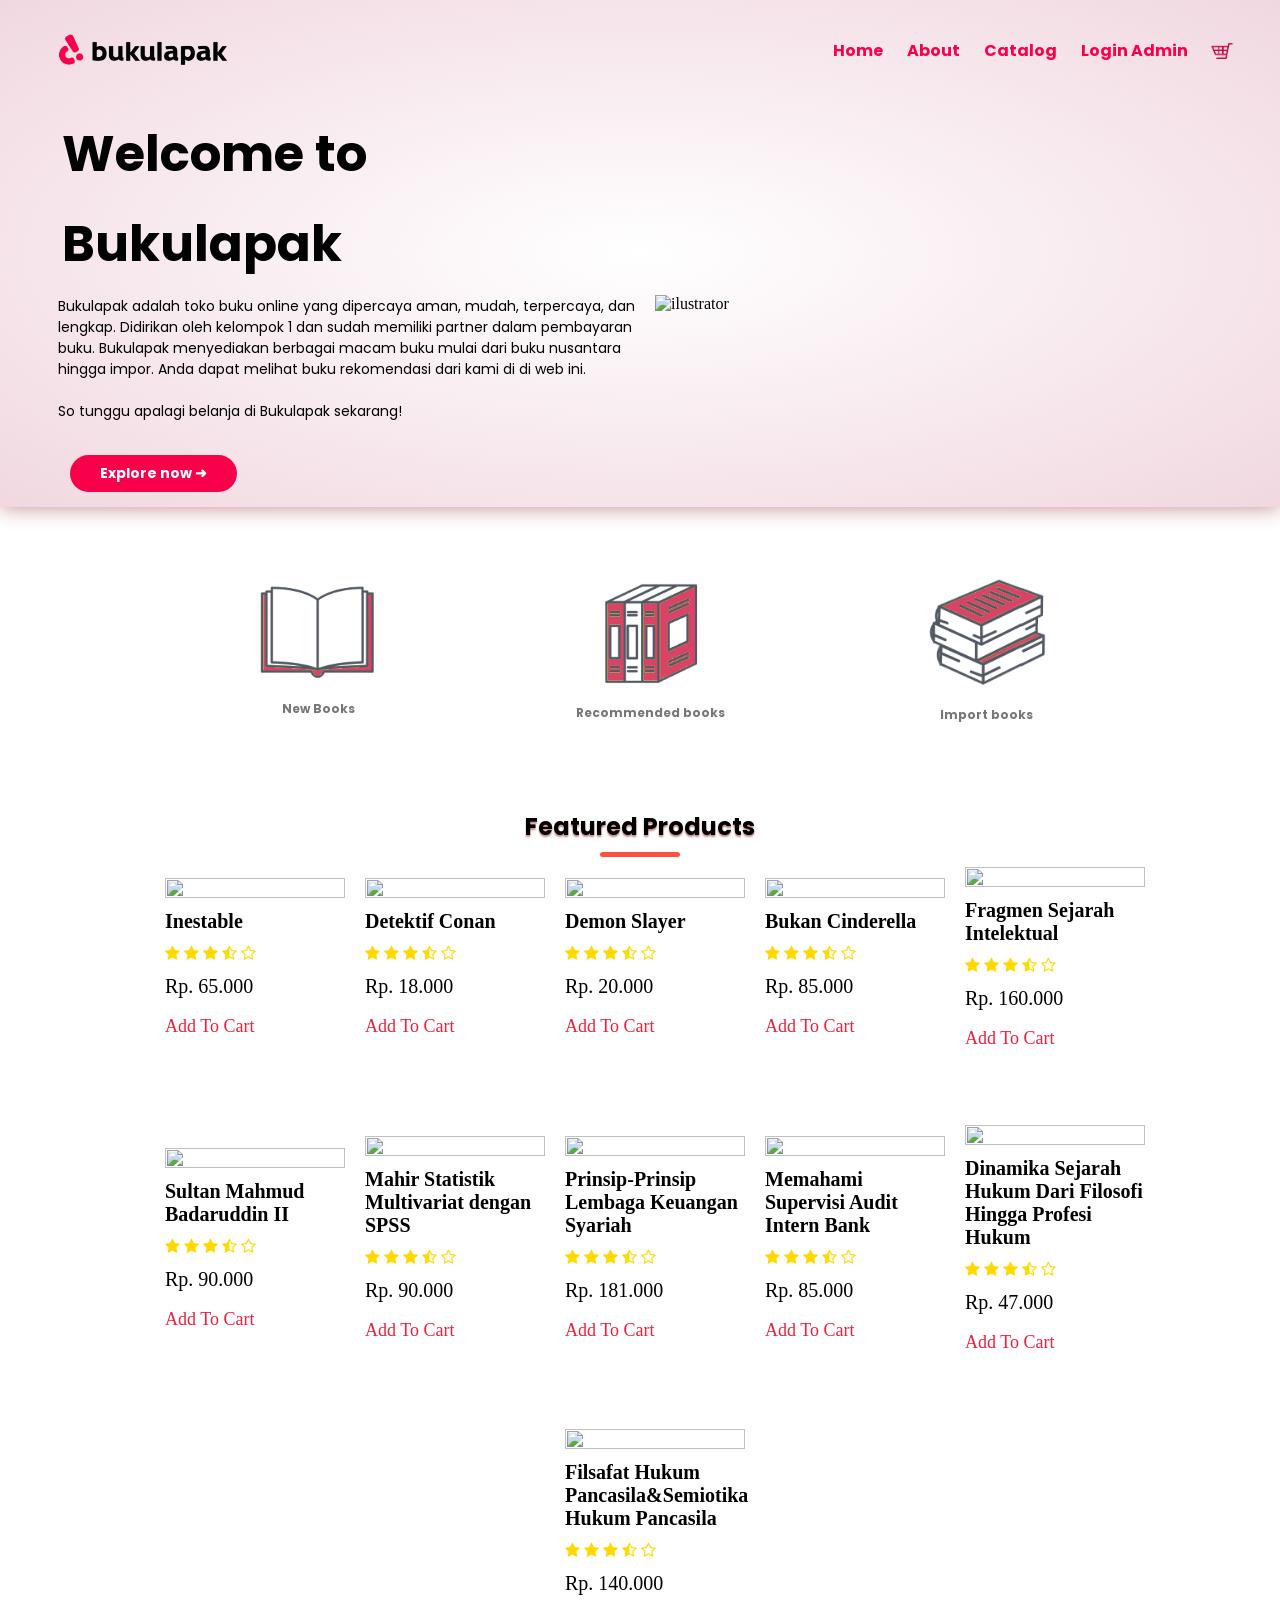
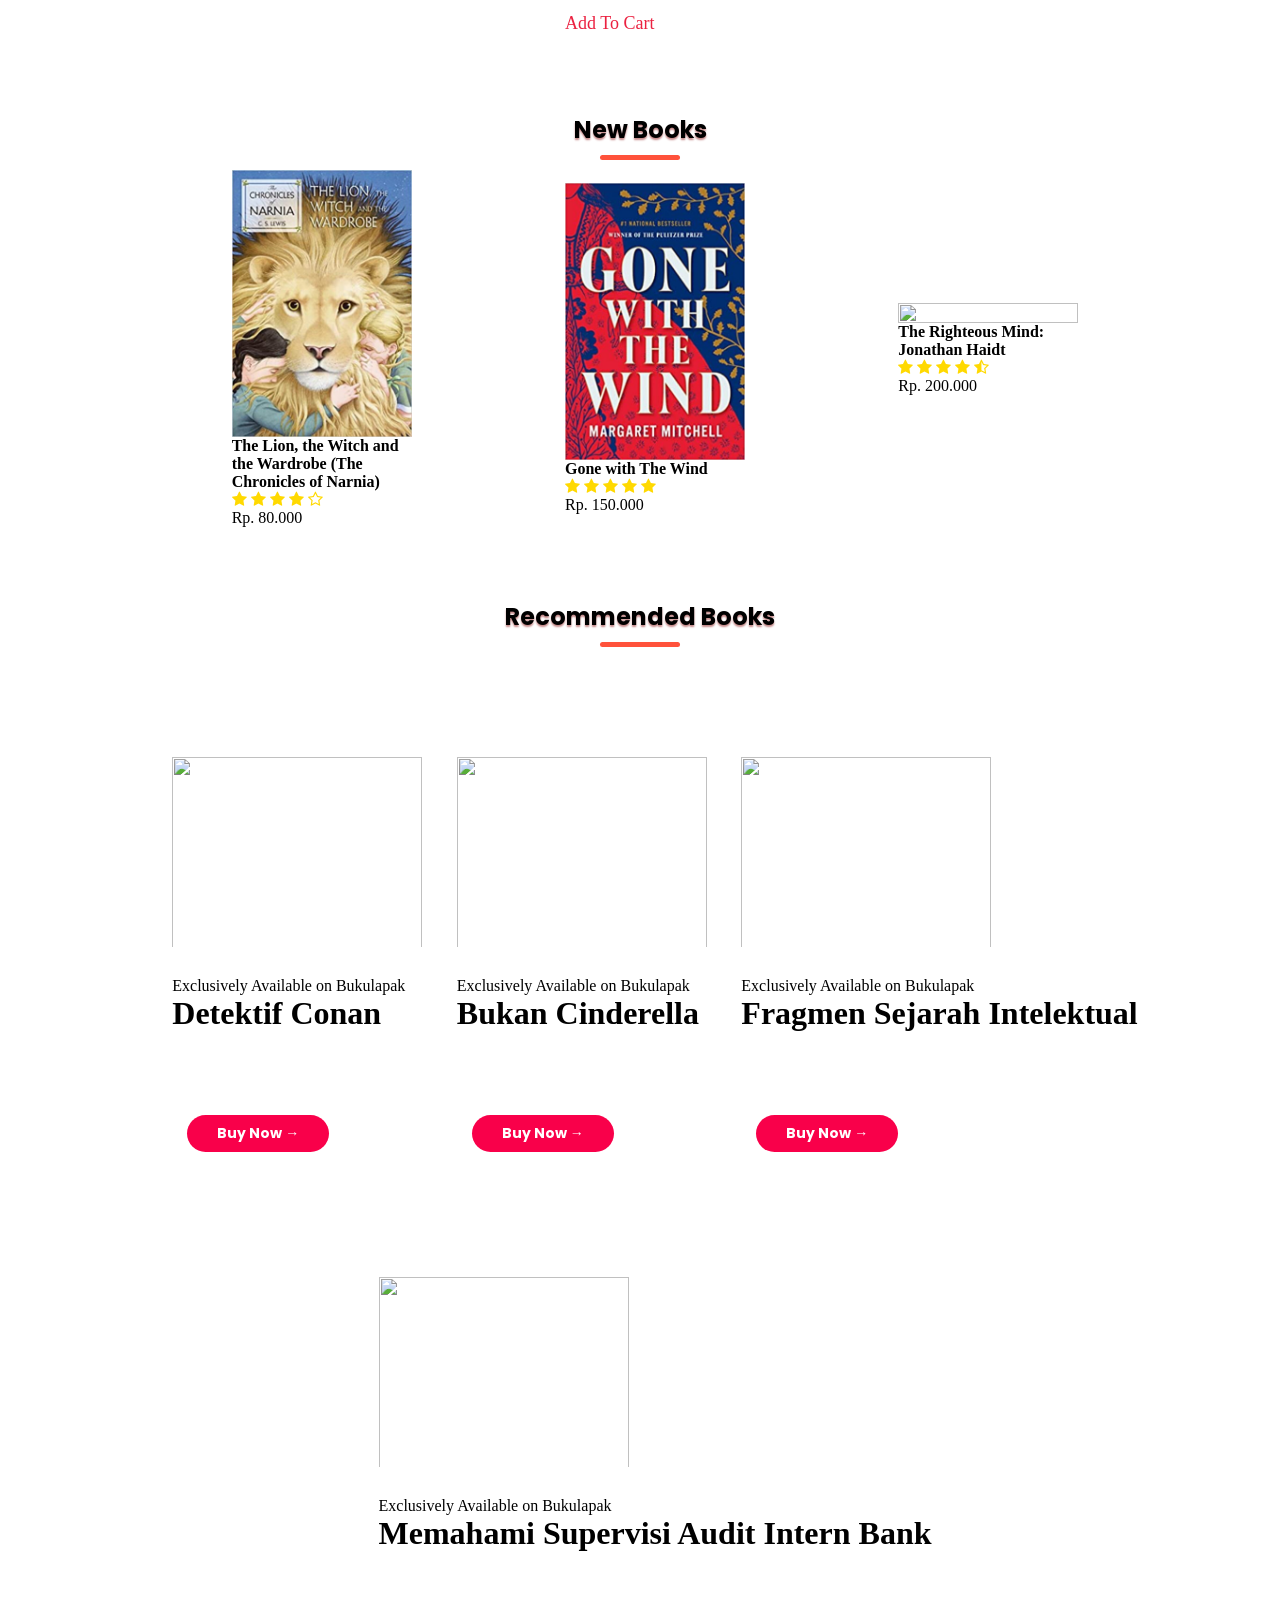
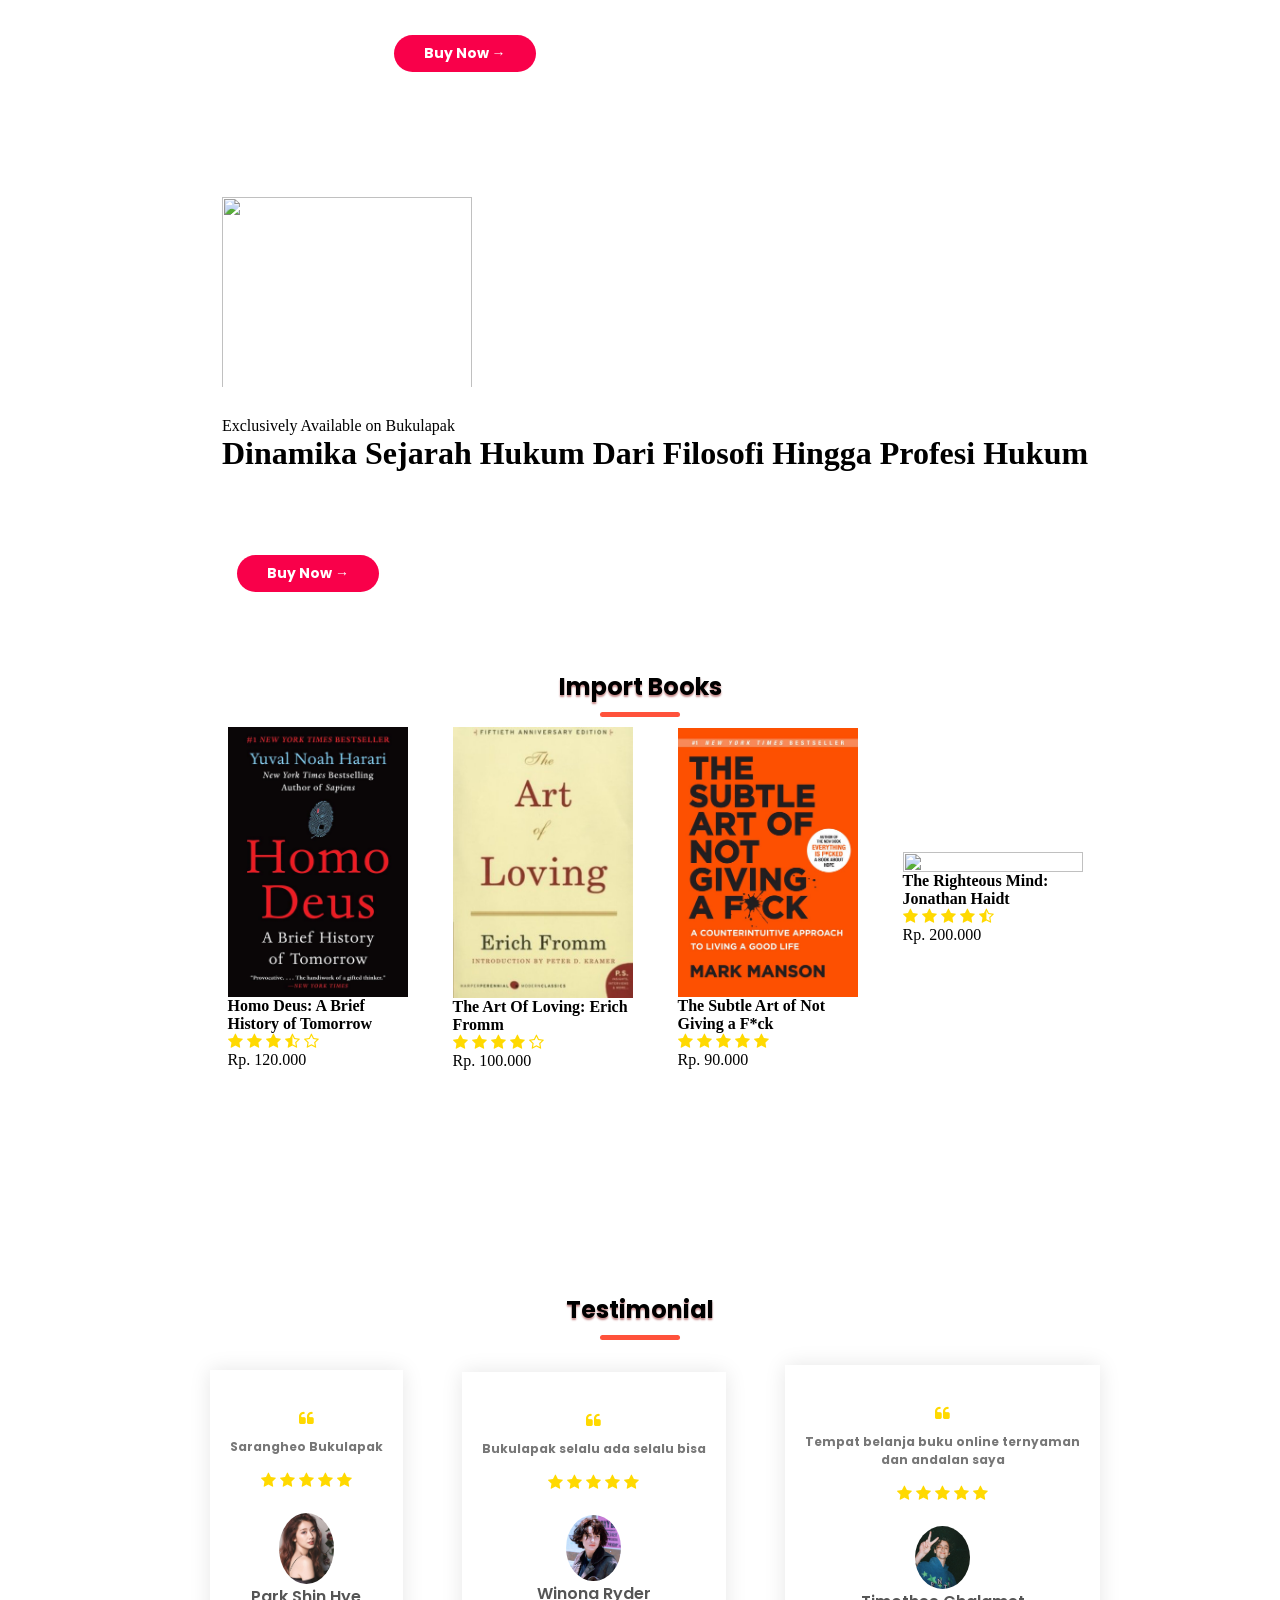
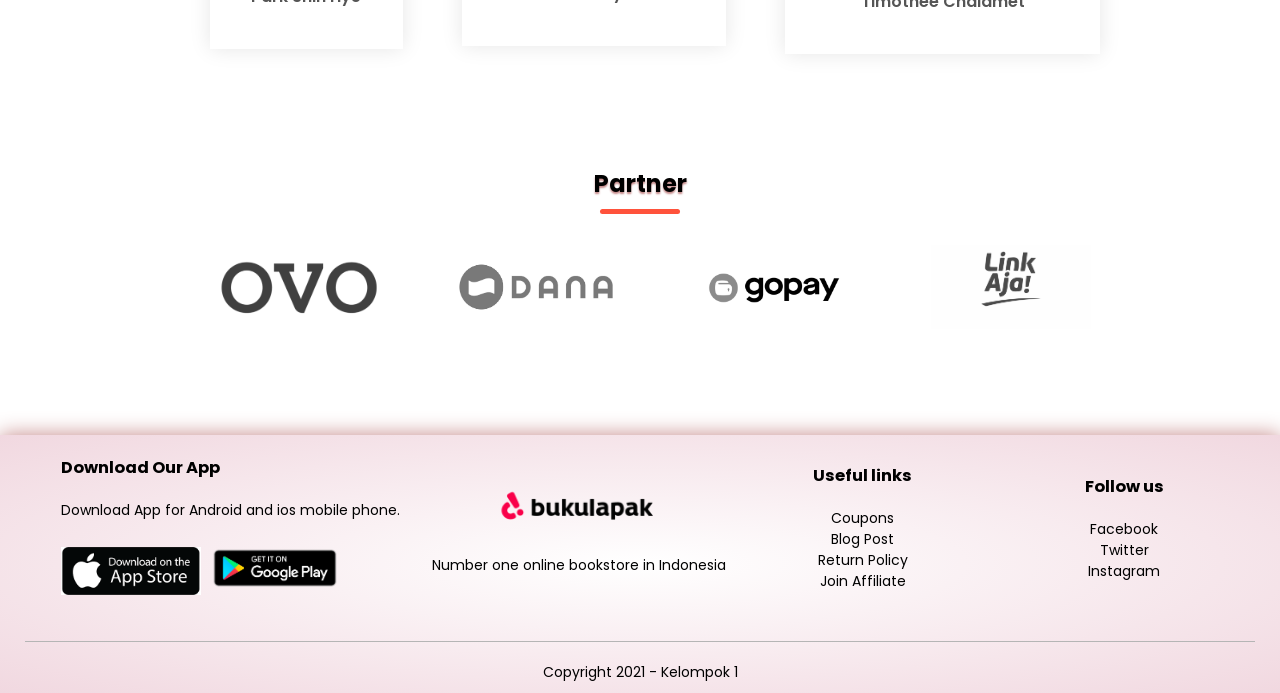
==== index.html @ d0297c8a "push" ====
<html lang="en">

<head>
    <meta charset="UTF-8">
    <meta http-equiv="X-UA-Compatible" content="IE=edge">
    <meta name="viewport" content="width=device-width, initial-scale=1.0">
    <title>Bukulapak</title>
    <link rel="stylesheet" href="style.css">
    <link rel="preconnect" href="https://fonts.gstatic.com">
    <link href="https://fonts.googleapis.com/css2?family=Poppins&display=swap" rel="stylesheet">
    <link rel="stylesheet" href="https://stackpath.bootstrapcdn.com/font-awesome/4.7.0/css/font-awesome.min.css">
</head>

<body>
    <div class="header">
        <div class="container">
            <div class="navbar">
                <div class="logo">
                    <img src="Bukulapak2.png" alt="Logo bukulapak" width="200px">
                </div>
                <nav>
                    <ul>
                        <li><a href="./home">Home</a></li>
                        <li><a href="#about">About</a></li>
                        <li><a href="./catalog.html">Catalog</a></li>
                        <li onclick="showFormLogin()" id="login-admin" style="display:none;"><a href="#loginadmin">Login Admin</a></li>
                        <li id="add-catalog" style="display:none;" onclick="openForm()"><a href="#catalog">Add Catalog</a></li>
                    </ul>
                </nav>
                <a href="./cart.html">
                <img src="cart.png" alt="cart" width="27px">

                </a>
            </div>
            <!-- start :tambahan coding untuk add catalog -->
            <div class="form-popup" id="myForm">
                <div class="form-container">
                    <h3>Tambah Katalog</h3>
            
                    <label><b>Judul</b></label>
                    <input type="text" placeholder="Input Judul" name="judul" id="judul" required>
                    <label><b>Deskripsi</b></label>
                    <input type="text" placeholder="Input Deskripsi" name="deskripsi" id="deskripsi" required>
                    <label><b>Cover</b></label>
                    <input type="text" placeholder="Input URL Cover" name="cover" id="cover" required>
                    <label><b>Harga</b></label>
                    <input type="text" placeholder="Input Harga" name="harga" id="harga" required>
                    <label><b>Stok</b></label>
                    <input type="text" placeholder="Input Stok" name="stok" id="stok" required>
                    <label><b>Rating</b></label>
                    <input type="text" placeholder="Input Rating" name="rating" id="rating" required>
            
                    <button class="btn" onclick="addCatalog()">Submit</button>
                    <button type="button" class="btn cancel" onclick="closeForm()">Close</button>
                </div>
            </div>
            <!-- end :tambahan coding untuk add catalog -->
            <div class="row">
                <div class="col-2">
                    <h1>Welcome to Bukulapak</h1>
                    <p> Bukulapak adalah toko buku online yang dipercaya aman, mudah, terpercaya, dan lengkap. Didirikan
                        oleh kelompok 1 dan sudah memiliki partner dalam pembayaran buku. Bukulapak menyediakan berbagai
                        macam buku mulai dari buku nusantara hingga impor. Anda dapat melihat buku rekomendasi dari kami
                        di di web ini. <br><br>
                        So tunggu apalagi belanja di Bukulapak sekarang!
                    </p>
                    <br>
                    <a href="" class="btn">Explore now <span>&#10140;</span></a>
                </div>
                <div class="col-2">
                    <img src="ilustrator2.png" alt="ilustrator">
                </div>
            </div>
        </div>
    </div>

    <!-- FEATURED CATEGORY -->
    <br><br>
    <div class="categories">
        <div class="small-container">
            <div class="row">
                <div class="col-3">
                    <img src="Book1.png" alt="Book1" width="140px">
                    <br>
                    <p>New Books</p>
                </div>

                <div class="col-3">
                    <img id="buku2" src="Book2.png" alt="Book1" width="120px" margin-left="10px">
                    <br>
                    <p>Recommended books</p>
                </div>

                <div class="col-3">
                    <img src="Book3.png" alt="Book1" width="150px">
                    <br>
                    <p>Import books</p>
                </div>
            </div>
        </div>

    </div>

    <!-- FEATURED PRODUCT -->
    <br><br>
    <div class="small-container">
        <h2 class="title">Featured Products</h2>
        <div class="row" id="boxBuku">
            
        </div>
        <h2 class="title">New Books</h2>
        <div class="row">
            <div class="col-4">
                <img src="Narnia.jpg">
                <h4>The Lion, the Witch and the Wardrobe (The Chronicles of Narnia)</h4>
                <div class="rating">
                    <i class="fa fa-star aria-hidden=" true""></i>
                    <i class="fa fa-star aria-hidden=" true""></i>
                    <i class="fa fa-star aria-hidden=" true""></i>
                    <i class="fa fa-star aria-hidden=" true""></i>
                    <i class="fa fa-star-o aria-hidden=" true""></i>
                </div>
                <p>Rp. 80.000</p>
            </div>
            <div class="col-4">
                <img src="GonewithTheWind.jpg">
                <h4>Gone with The Wind</h4>
                <div class="rating">
                    <i class="fa fa-star aria-hidden=" true""></i>
                    <i class="fa fa-star aria-hidden=" true""></i>
                    <i class="fa fa-star aria-hidden=" true""></i>
                    <i class="fa fa-star aria-hidden=" true""></i>
                    <i class="fa fa-star aria-hidden=" true""></i>
                </div>
                <p>Rp. 150.000</p>
            </div>
            <div class="col-4">
                <img src="theRight.jpg">
                <h4>The Righteous Mind: Jonathan Haidt</h4>
                <div class="rating">
                    <i class="fa fa-star"></i>
                    <i class="fa fa-star" aria-hidden="true"></i>
                    <i class="fa fa-star" aria-hidden="true"></i>
                    <i class="fa fa-star" aria-hidden="true"></i>
                    <i class="fa fa-star-half-o" aria-hidden="true"></i>
                </div>
                <p>Rp. 200.000</p>
            </div>
        </div>
        <h2 class="title">Recommended Books</h2>
        <div class="row" id="recomended-book">

        </div>
        <div class="import">
            <h2 class="title">Import Books</h2>
            <div class="row">
                <div class="col-4">
                    <img src="HomoDeus.jpeg">
                    <h4>Homo Deus: A Brief History of Tomorrow</h4>
                    <div class="rating">
                        <i class="fa fa-star"></i>
                        <i class="fa fa-star" aria-hidden="true"></i>
                        <i class="fa fa-star" aria-hidden="true"></i>
                        <i class="fa fa-star-half-o" aria-hidden="true"></i>
                        <i class="fa fa-star-o" aria-hidden="true"></i>
                    </div>
                    <p>Rp. 120.000</p>
                </div>
                <div class="col-4">
                    <img src="theArtOfLoving.jpg">
                    <h4>The Art Of Loving: Erich Fromm</h4>
                    <div class="rating">
                        <i class="fa fa-star"></i>
                        <i class="fa fa-star" aria-hidden="true"></i>
                        <i class="fa fa-star" aria-hidden="true"></i>
                        <i class="fa fa-star" aria-hidden="true"></i>
                        <i class="fa fa-star-o" aria-hidden="true"></i>
                    </div>
                    <p>Rp. 100.000</p>
                </div>
                <div class="col-4">
                    <img src="theSubtleArt.jpg">
                    <h4>The Subtle Art of Not Giving a F*ck</h4>
                    <div class="rating">
                        <i class="fa fa-star"></i>
                        <i class="fa fa-star" aria-hidden="true"></i>
                        <i class="fa fa-star" aria-hidden="true"></i>
                        <i class="fa fa-star" aria-hidden="true"></i>
                        <i class="fa fa-star" aria-hidden="true"></i>
                    </div>
                    <p>Rp. 90.000</p>
                </div>
                <div class="col-4">
                    <img src="theRight.jpg">
                    <h4>The Righteous Mind: Jonathan Haidt</h4>
                    <div class="rating">
                        <i class="fa fa-star"></i>
                        <i class="fa fa-star" aria-hidden="true"></i>
                        <i class="fa fa-star" aria-hidden="true"></i>
                        <i class="fa fa-star" aria-hidden="true"></i>
                        <i class="fa fa-star-half-o" aria-hidden="true"></i>
                    </div>
                    <p>Rp. 200.000</p>
                </div>
            </div>
        </div>
        <!----------------- testimonial ---------------------->
        <div class="testimonial">
            <h2 class="title">Testimonial</h2>
            <div class="small-container">
                <div class="row">
                    <div class="col-3">
                        <i class="fa fa-quote-left"></i>
                        <p>Sarangheo Bukulapak</p>
                        <div class="rating">
                            <i class="fa fa-star"></i>
                            <i class="fa fa-star"></i>
                            <i class="fa fa-star"></i>
                            <i class="fa fa-star"></i>
                            <i class="fa fa-star"></i>
                        </div>
                        <img src="user-1.jpg">
                        <h3>Park Shin Hye</h3>
                    </div>
                    <div class="col-3">
                        <i class="fa fa-quote-left"></i>
                        <p>Bukulapak selalu ada selalu bisa</p>
                        <div class="rating">
                            <i class="fa fa-star"></i>
                            <i class="fa fa-star"></i>
                            <i class="fa fa-star"></i>
                            <i class="fa fa-star"></i>
                            <i class="fa fa-star"></i>
                        </div>
                        <img src="user-2.jpg">
                        <h3>Winona Ryder</h3>
                    </div>
                    <div class="col-3">
                        <i class="fa fa-quote-left"></i>
                        <p>Tempat belanja buku online ternyaman<br>
                            dan andalan saya</p>
                        <div class="rating">
                            <i class="fa fa-star"></i>
                            <i class="fa fa-star"></i>
                            <i class="fa fa-star"></i>
                            <i class="fa fa-star"></i>
                            <i class="fa fa-star"></i>
                        </div>
                        <img src="user-3.jpg">
                        <h3>Timothee Chalamet</h3>
                    </div>
                </div>
            </div>
        </div>
        <!----------------- partner ---------------------->
        <div class="partner">
            <h2 class="title">Partner</h2>
            <div class="small-container">
                <div class="row">
                    <div class="col-5">
                        <img src="Logo OVO.png">
                    </div>
                    <div class="col-5">
                        <img src="dana.jpg">
                    </div>
                    <div class="col-5">
                        <img src="applikasi-gopay.png">
                    </div>
                    <div class="col-5">
                        <img src="Logo Link Aja.png">
                    </div>
                </div>
            </div>
        </div>
        </div>

        <!----------------- footer ---------------------->
<div class="footer">
    <div class="container">
        <div class="row">
            <div class="footer-col-1">
                <h3>Download Our App</h3>
                <p>Download App for Android and ios mobile phone.</p>
                <div class="app-logo">
                    <img src="app-store.png">
                    <img src="en_badge_web_generic.png">
                </div>
            </div>
            <div class="footer-col-2">
                <img src="Bukulapak2.png">
                <p>Number one online bookstore in Indonesia </p>
            </div>
            <div class="footer-col-3">
                <h3>Useful links</h3>
                <ul>
                    <li>Coupons</li>
                    <li>Blog Post</li>
                    <li>Return Policy</li>
                    <li>Join Affiliate</li>
                </ul>
            </div>
            <div class="footer-col-4">
                <h3>Follow us</h3>
                <ul>
                    <li>Facebook</li>
                    <li>Twitter</li>
                    <li>Instagram</li>
                </ul>
            </div>
        </div>
        <hr>
        <p class="copyright">Copyright 2021 - Kelompok 1</p>
    </div>


</body>
<script src="data.js"></script>
<script src="showlistbuku.js"></script>
<script src="login.js"></script>
<script src="addcatalog.js"></script>
<script src="displayrecomended.js"></script>
<script src="cart.js"></script>

</html>
---- style.css ----
* {
  margin: 0;
  padding: 0;
  box-sizing: border-box;
}

.navbar {
  display: flex;
  align-items: center;
  padding: 20px;
  /* border: 2px solid; */
}

nav {
  flex: 1;
  text-align: right;
}

nav ul {
  display: inline-block;
  list-style-type: none;
}

nav ul li {
  display: inline-block;
  margin-right: 20px;
  font-family: "Poppins", sans-serif;
  /* transition: 10s; */
}

nav ul li :hover {
  color: black;
}

a {
  text-decoration: none;
  color: #f9004a;
  font-weight: bold;
  font-family: "Poppins", sans-serif;
  transition: color 0.5s;
}

a:hover {
  color: black;
}

.container {
  max-width: 1300px;
  margin: auto;
  padding-left: 25px;
  padding-right: 25px;
  /* border: 2px solid; */
}

.row {
  display: flex;
  align-items: center;
  flex-wrap: wrap;
  justify-content: space-around;
  /* border: 2px solid; */
  margin-left: 30px;
}

.col-2 {
  flex-basis: 50%;
  min-width: 300px;
  /* border: 2px solid; */
}

.col-2 img {
  max-width: 100%;
  /* padding: 20px 0; */
}

.col-2 h1 {
  font-size: 50px;
  line-height: 90px;
  margin-top: -75px;
  /* border: 2px solid; */
  font-family: "Poppins", sans-serif;
}

.col-2 p {
  font-family: "Poppins", sans-serif;
  /* border: 2px solid; */
  font-size: 14px;
  padding-left: 3px;
}

.btn {
  display: inline-block;
  background-color: #f9004a;
  color: white;
  border-radius: 30px;
  padding: 8px 30px;
  font-size: 14px;
  transition: background 0.5s;
}

.header {
  background: radial-gradient(#fff, #f1d8e0);
  box-shadow: 0px 0px 20px #c48787;
}

.btn:hover {
  background-color: black;
  color: white;
}

.small-container {
  max-width: 1080px;
  margin: auto;
  padding-top: 25px;
  padding-left: 25px;
  padding-right: 25px;
  /* border: 2px solid; */
}

#buku2 {
  padding-left: 5px;
  margin-left: 10px;
  /* border: 2px solid; */
}

.col-3 p {
  font-family: "Poppins", sans-serif;
  padding: center;
  /* border: 2px solid; */
  text-align: center;
  color: #f9004a;
  font-weight: bold;
  font-size: 14px;
  transition: color 0.5s;
}

.col-3 p:hover {
  color: black;
}

.small-container h2 {
  font-family: "Poppins", sans-serif;
  text-align: center;
  margin: auto;
  position: relative;
  line-height: 60px;
  color: black;
  text-shadow: 0px 2px 2px #c48787;
}

.col-4 {
  flex-basis: 20%;
  padding: 10px;
  min-width: 200px;
  margin-bottom: 50px;
  transition: transform 0.5s;
}

.col-4 img {
  width: 100%;
}

.fa {
  color: rgb(255, 217, 0);
}

.col-4:hover {
  transform: translateY(-5px);
}

.title {
  text-align: center;
  margin: 0 auto 80px;
  position: relative;
  line-height: 60px;
  color: #555;
}

.title::after {
  content: "";
  background: #ff523b;
  width: 80px;
  height: 5px;
  border-radius: 5px;
  position: absolute;
  bottom: 0;
  left: 50%;
  transform: translateX(-50%);
}

/* ----------------- recommended -------------------- */
.recommended-books {
  background: white;
  margin-top: 80px;
  padding: 30px 0;
  font-family: "Poppins", sans-serif;
}

.col-2-recomend img {
  width: 250px;
}
small {
  color: #555;
}
.col-2 h1 {
  /* border: 2px solid; */
  margin: 7px;
  /* padding: 7px */
}
.btn {
  margin: 15px;
}
.import {
  /* border: 20px solid; */
  margin: 50px;
}

/* ----------------- testimonial -------------------- */
.testimonial {
  padding-top: 100px;
  font-family: "Poppins", sans-serif;
}
.testimonial .col-3 {
  text-align: center;
  padding: 40px 20px;
  box-shadow: 0 0 20px 0px rgba(0, 0, 0, 0.1);
  cursor: pointer;
  transition: transform 0.5s;
}
.testimonial .col-3 img {
  width: 55px;
  margin-top: 20px;
  border-radius: 50%;
}
.testimonial .col-3:hover {
  transform: translateY(-10px);
}
.fa .fa-quote-left {
  font-size: 34px;
  color: #ff523b;
}
.col-3 p {
  font-size: 12px;
  margin: 12px 0;
  color: #777;
}
.testimonial .col-3 h3 {
  font-weight: 600;
  color: #555;
  font-size: 16px;
}
/* ----------------- partner -------------------- */
.partner {
  margin: 100px auto;
}
.col-5 {
  width: 160px;
}
.col-5 img {
  width: 100%;
  cursor: pointer;
  filter: grayscale(100%);
}
.col-5 img:hover {
  filter: grayscale(0);
}

/* ----------------- footer -------------------- */
.footer {
  background: radial-gradient(#fff, #f1d8e0);
  color: black;
  font-size: 14px;
  padding: 20px 0 10px;
  box-shadow: 0px 0px 20px #c48787;
  margin: 40px;
  width: 100%;
  /* border: 2px solid; */
  /* bottom: 0px; */
  /* position: absolute; */
  margin-left: 0px;
  /* margin-bottom: 0px; */
  font-family: "Poppins", sans-serif;
  margin-bottom: 0px;
}

.footer p {
  color: #000000;
}

.footer h3 {
  color: black;
  margin-bottom: 20px;
}

.footer-col-1,
.footer-col-2,
.footer-col-3,
.footer-col-4 {
  min-width: 250px;
  margin-bottom: 20px;
}

.footer-col-1 {
  flex-basis: 30%;
}

.footer-col-2 {
  flex-basis: 1;
  text-align: center;
}

.footer-col-2 img {
  width: 180px;
  margin-bottom: 20px;
}

.footer-col-3,
.footer-col-4 {
  flex-basis: 12%;
  text-align: center;
}

ul {
  list-style-type: none;
}

.app-logo {
  margin-top: 20px;
}

.app-logo img {
  width: 140px;
}

.footer hr {
  border: none;
  background: #b5b5b5;
  height: 1px;
  margin: 20px 0;
}
.copyright {
  text-align: center;
  font-family: "Poppins", sans-serif;
}

/*style untuk halaman add catalog*/
/* Button used to open the contact form - fixed at the bottom of the page */
.open-button {
  background-color: #555;
  color: white;
  padding: 16px 20px;
  border: none;
  cursor: pointer;
  opacity: 0.8;
  position: fixed;
  bottom: 23px;
  right: 28px;
  width: 280px;
}

/* The popup form - hidden by default */
.form-popup {
  display: none;
  position: fixed;
  bottom: 0;
  border: 3px solid #f1f1f1;
  z-index: 9;
  left: 50%;
  transform: translate(-50%, 0);
}

/* Add styles to the form container */
.form-container {
  max-width: 500px;
  padding: 10px;
  background-color: white;
}

/* Full-width input fields */
.form-container input[type="text"],
.form-container input[type="password"] {
  width: 100%;
  padding: 15px;
  margin: 5px 0 22px 0;
  border: none;
  background: #f1f1f1;
}

/* When the inputs get focus, do something */
.form-container input[type="text"]:focus,
.form-container input[type="password"]:focus {
  background-color: #ddd;
  outline: none;
}

/* Set a style for the submit/login button */
.form-container .btn {
  background-color: #4caf50;
  color: white;
  padding: 16px 20px;
  border: none;
  cursor: pointer;
  width: 100%;
  margin-bottom: 10px;
  opacity: 0.8;
}

/* Add a red background color to the cancel button */
.form-container .cancel {
  background-color: red;
}

/* Add some hover effects to buttons */
.form-container .btn:hover,
.open-button:hover {
  opacity: 1;
}

.cart-button {
  margin-top: 10px;
  color: #eb2140;
  font-size: 18px;
  /* border: 1px solid #eb2140; */
  border-radius: 8px;
  padding: 6px 0;
  /* margin: 10px 30px 10px 0; */
}

.judul {
  font-size: 20px;
  margin: 12px 0;
}

.money {
  font-size: 20px;
  margin: 12px 0;
}
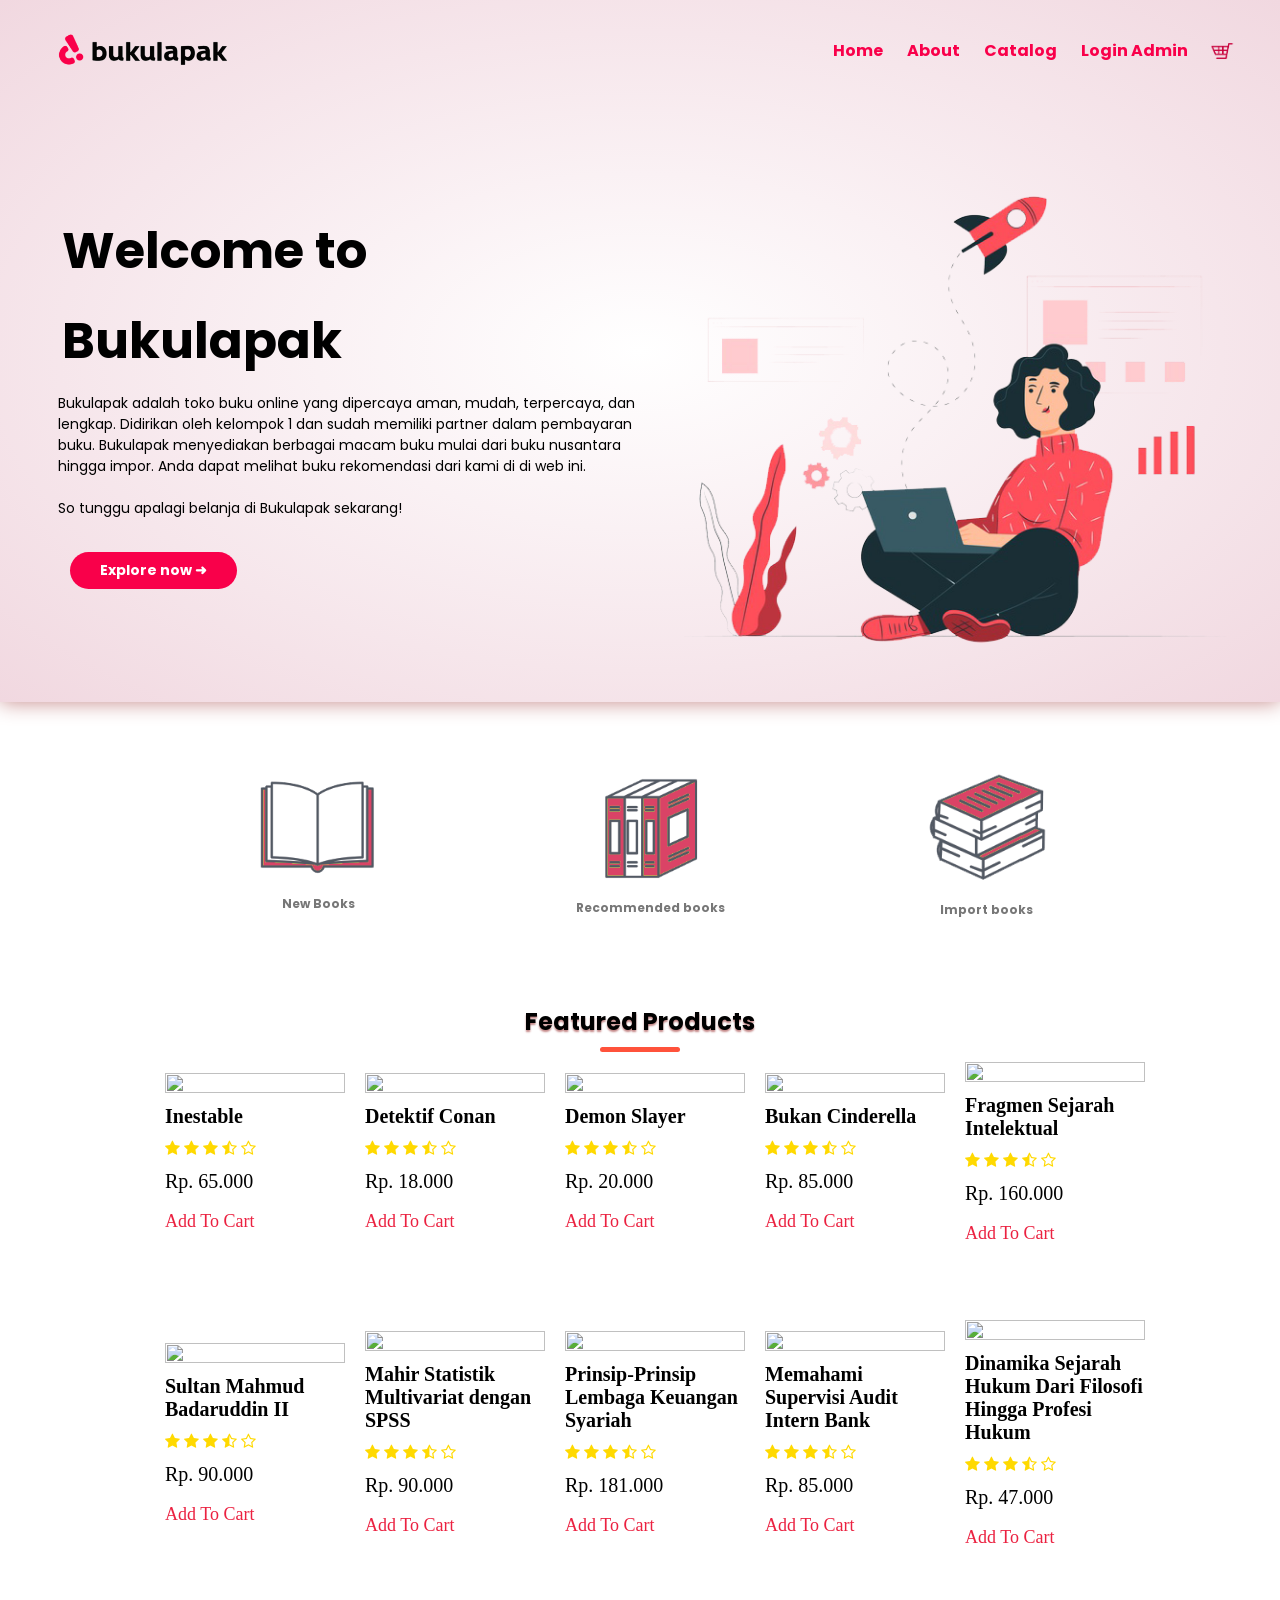
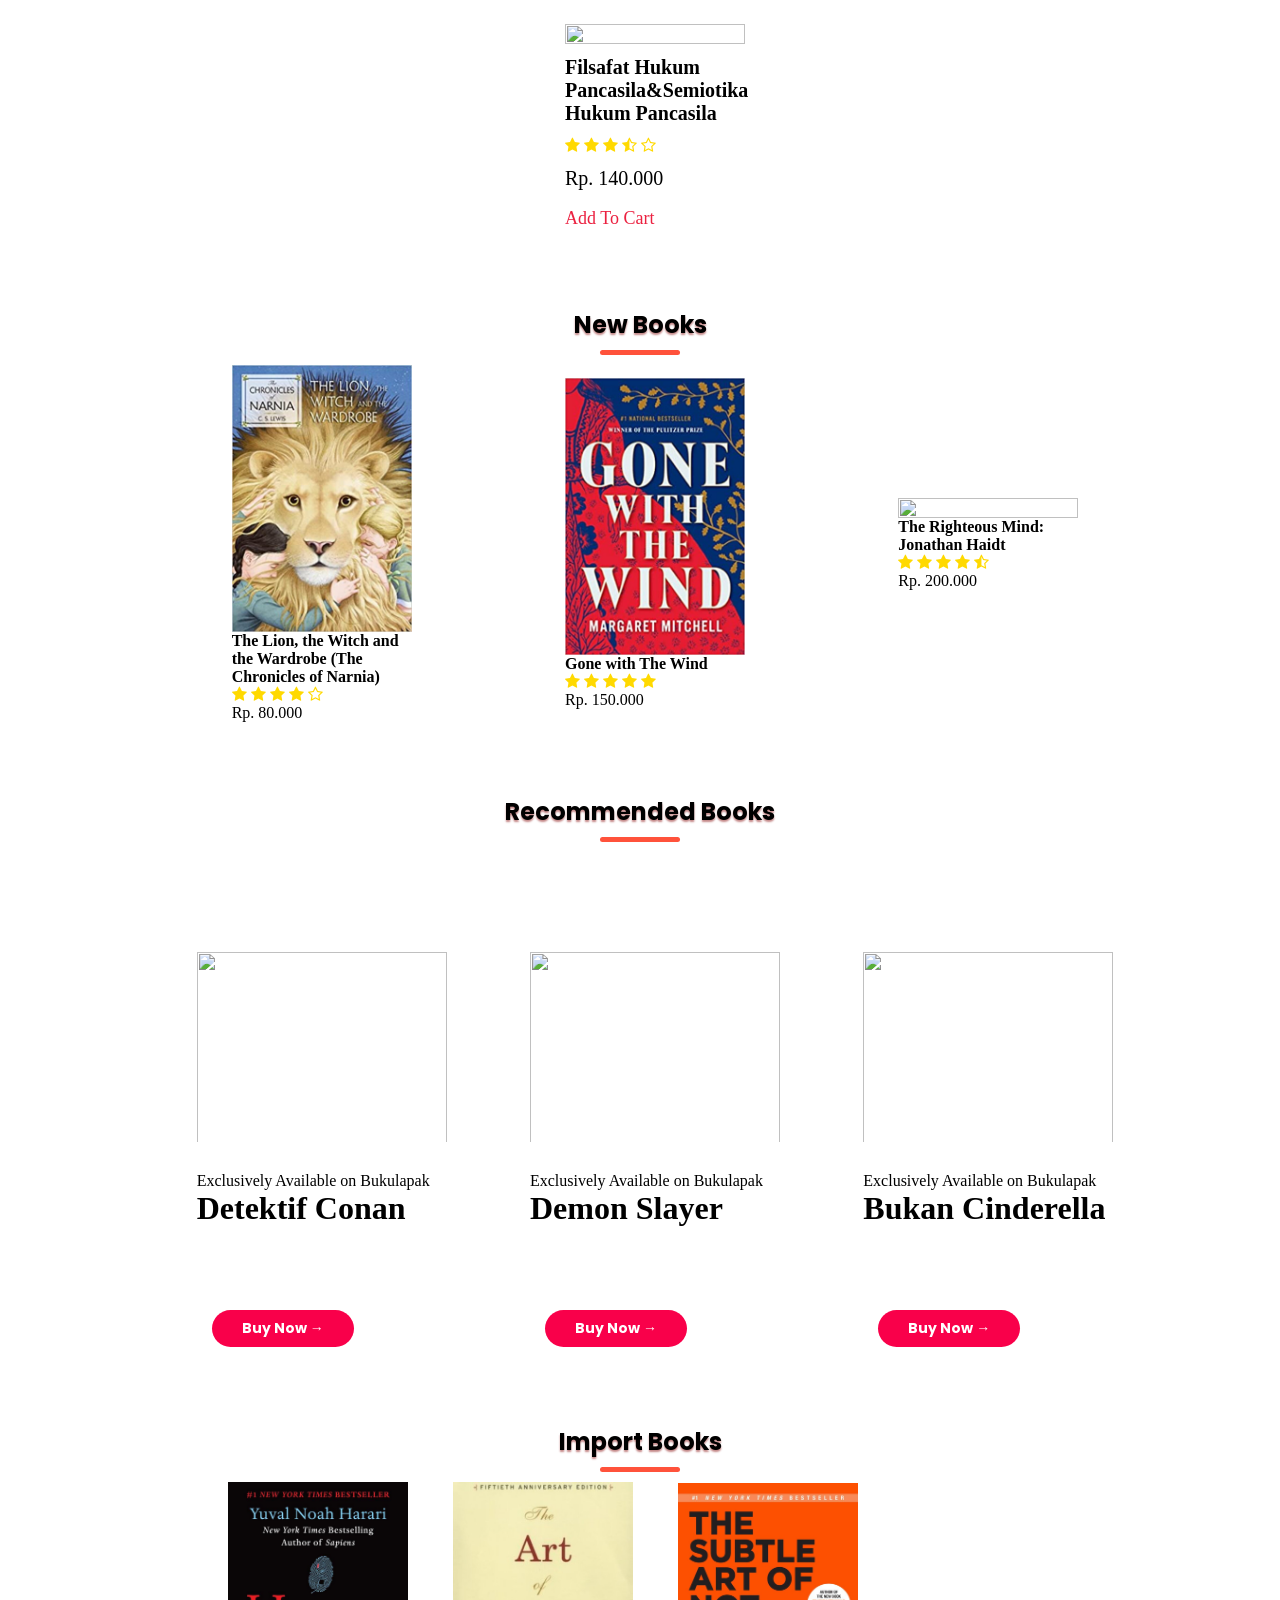
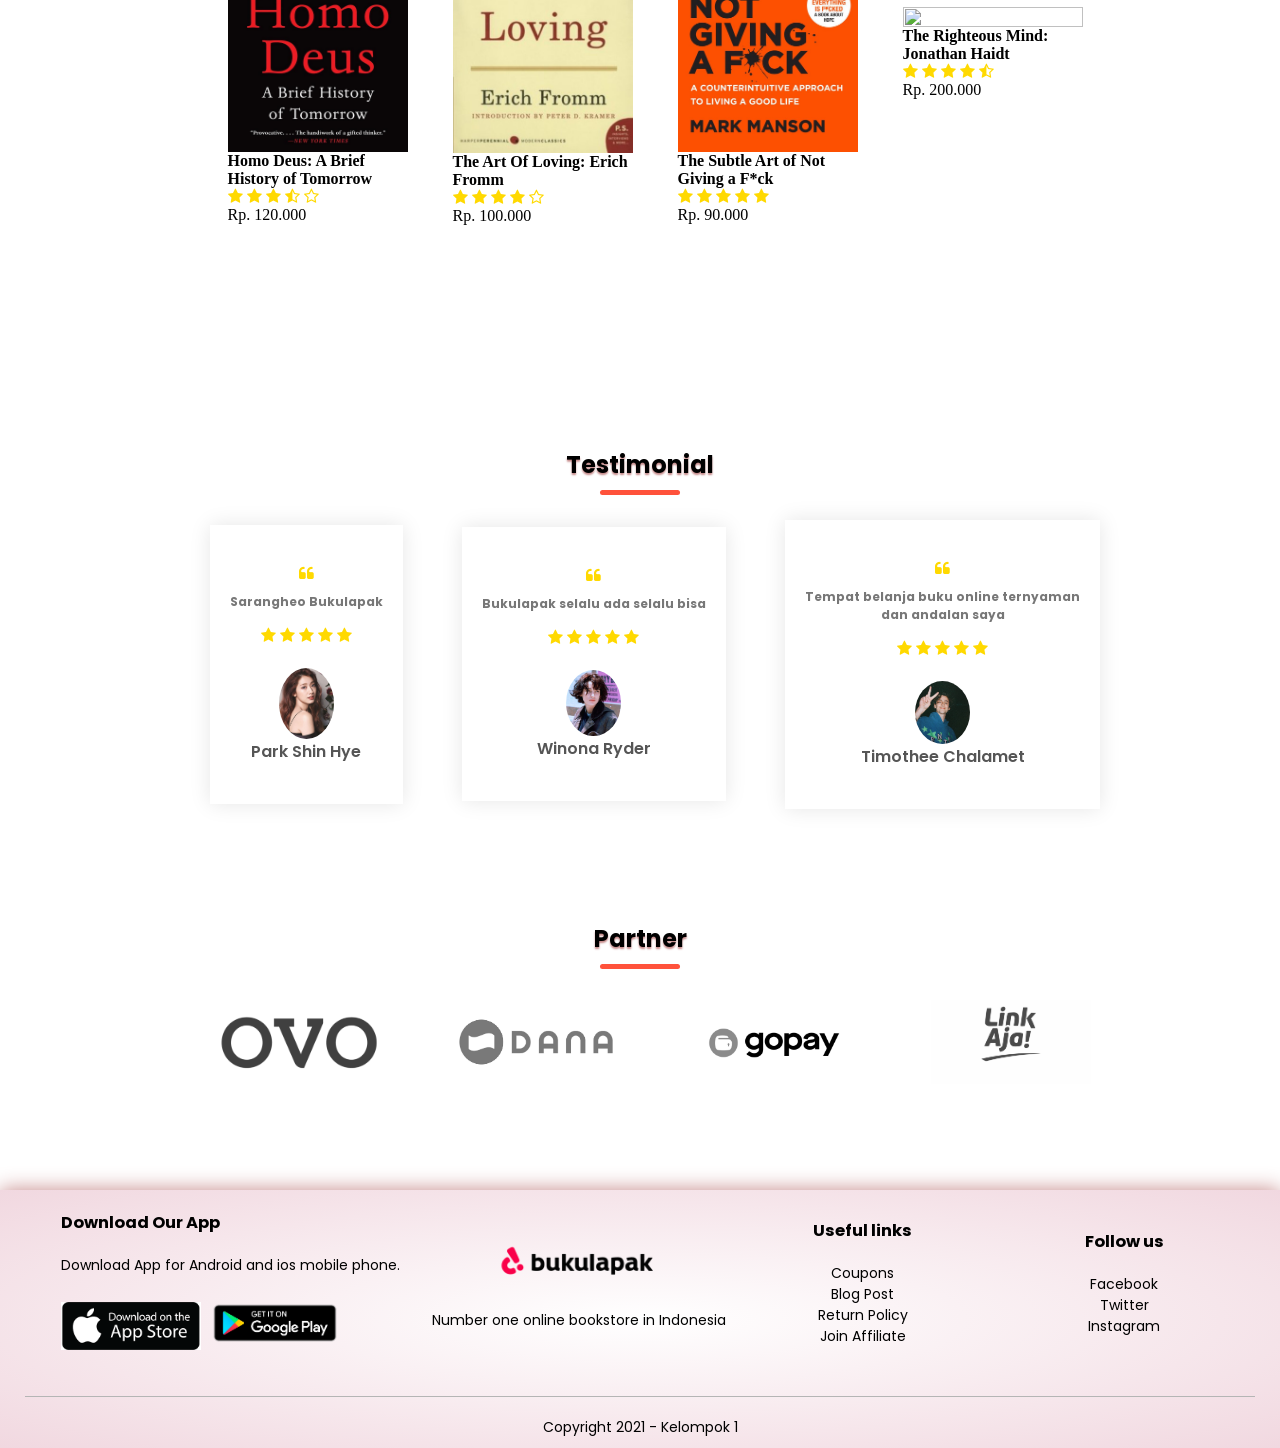
==== commit 16d38b88: "adjust background" ====
--- a/index.html
+++ b/index.html
@@ -68,7 +68,7 @@
                     <a href="" class="btn">Explore now <span>&#10140;</span></a>
                 </div>
                 <div class="col-2">
-                    <img src="ilustrator2.png" alt="ilustrator">
+                    <img src="backgroundcakep.png" alt="ilustrator">
                 </div>
             </div>
         </div>
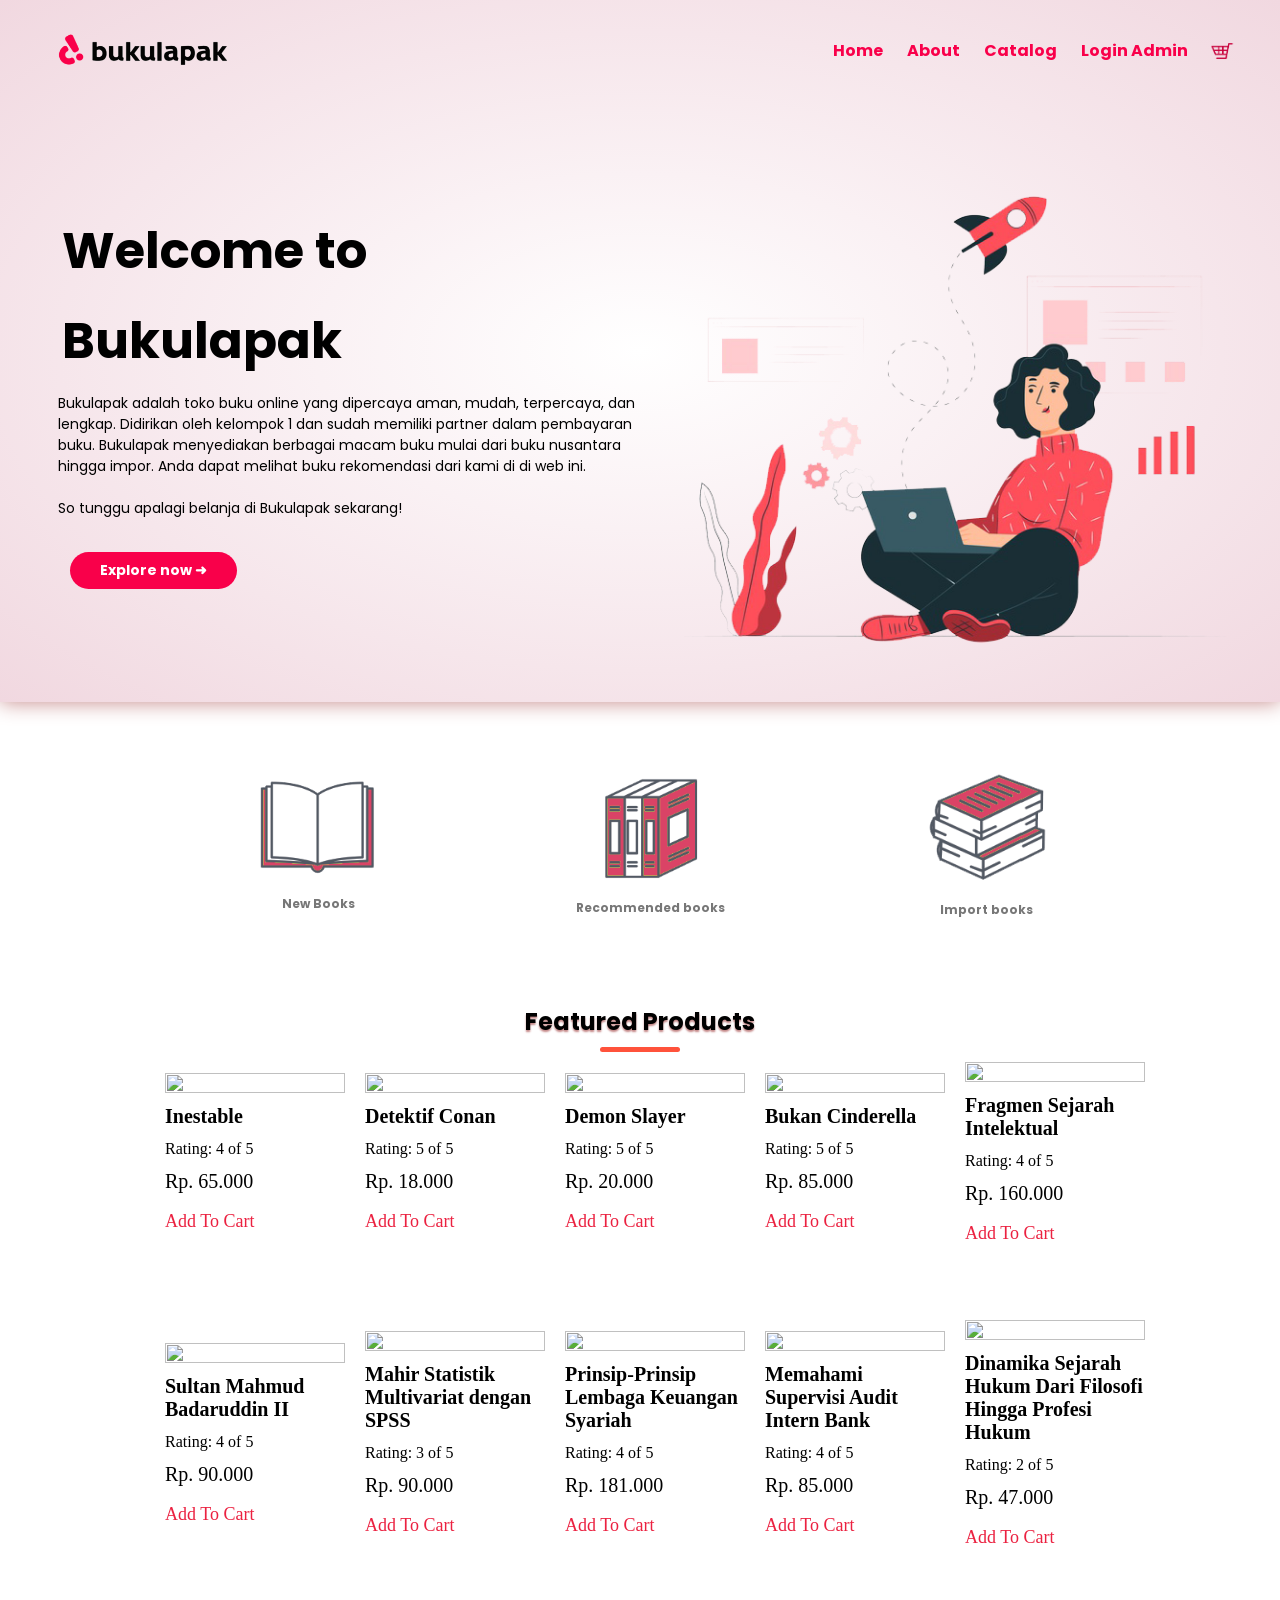
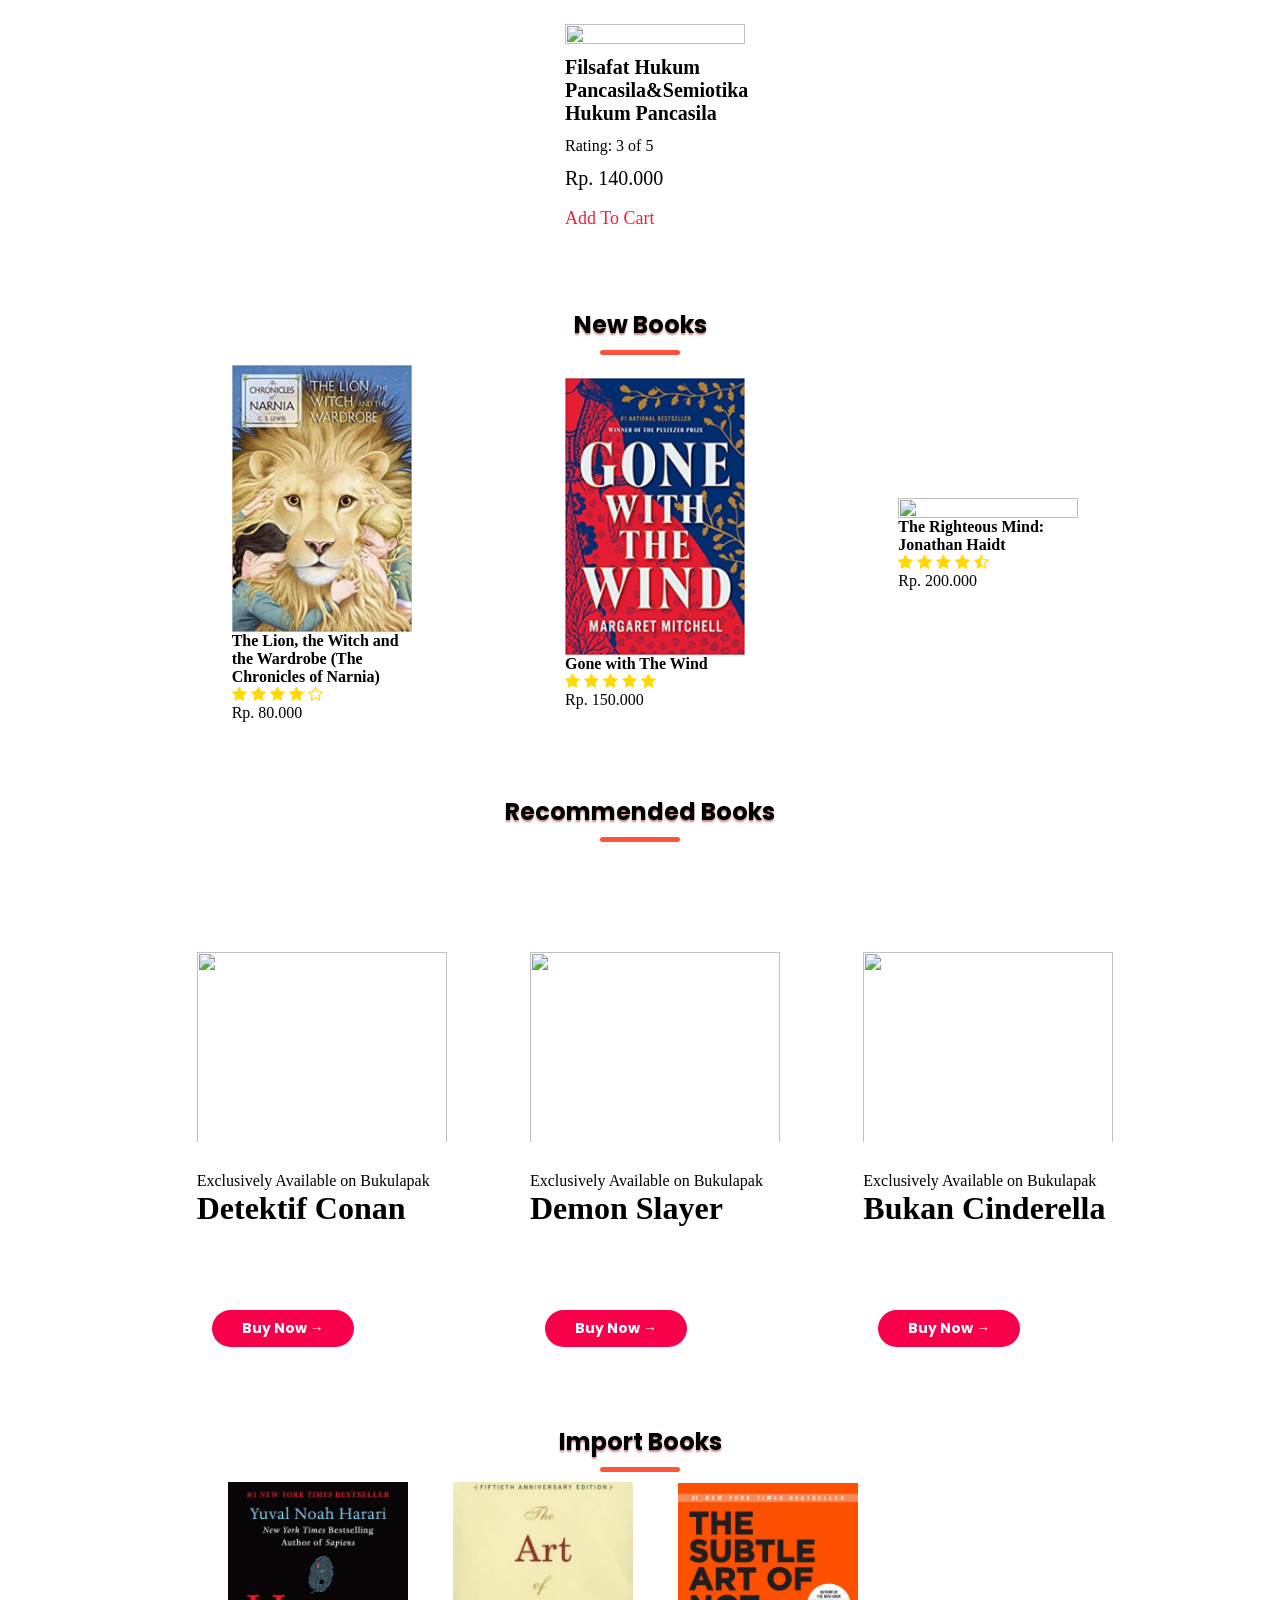
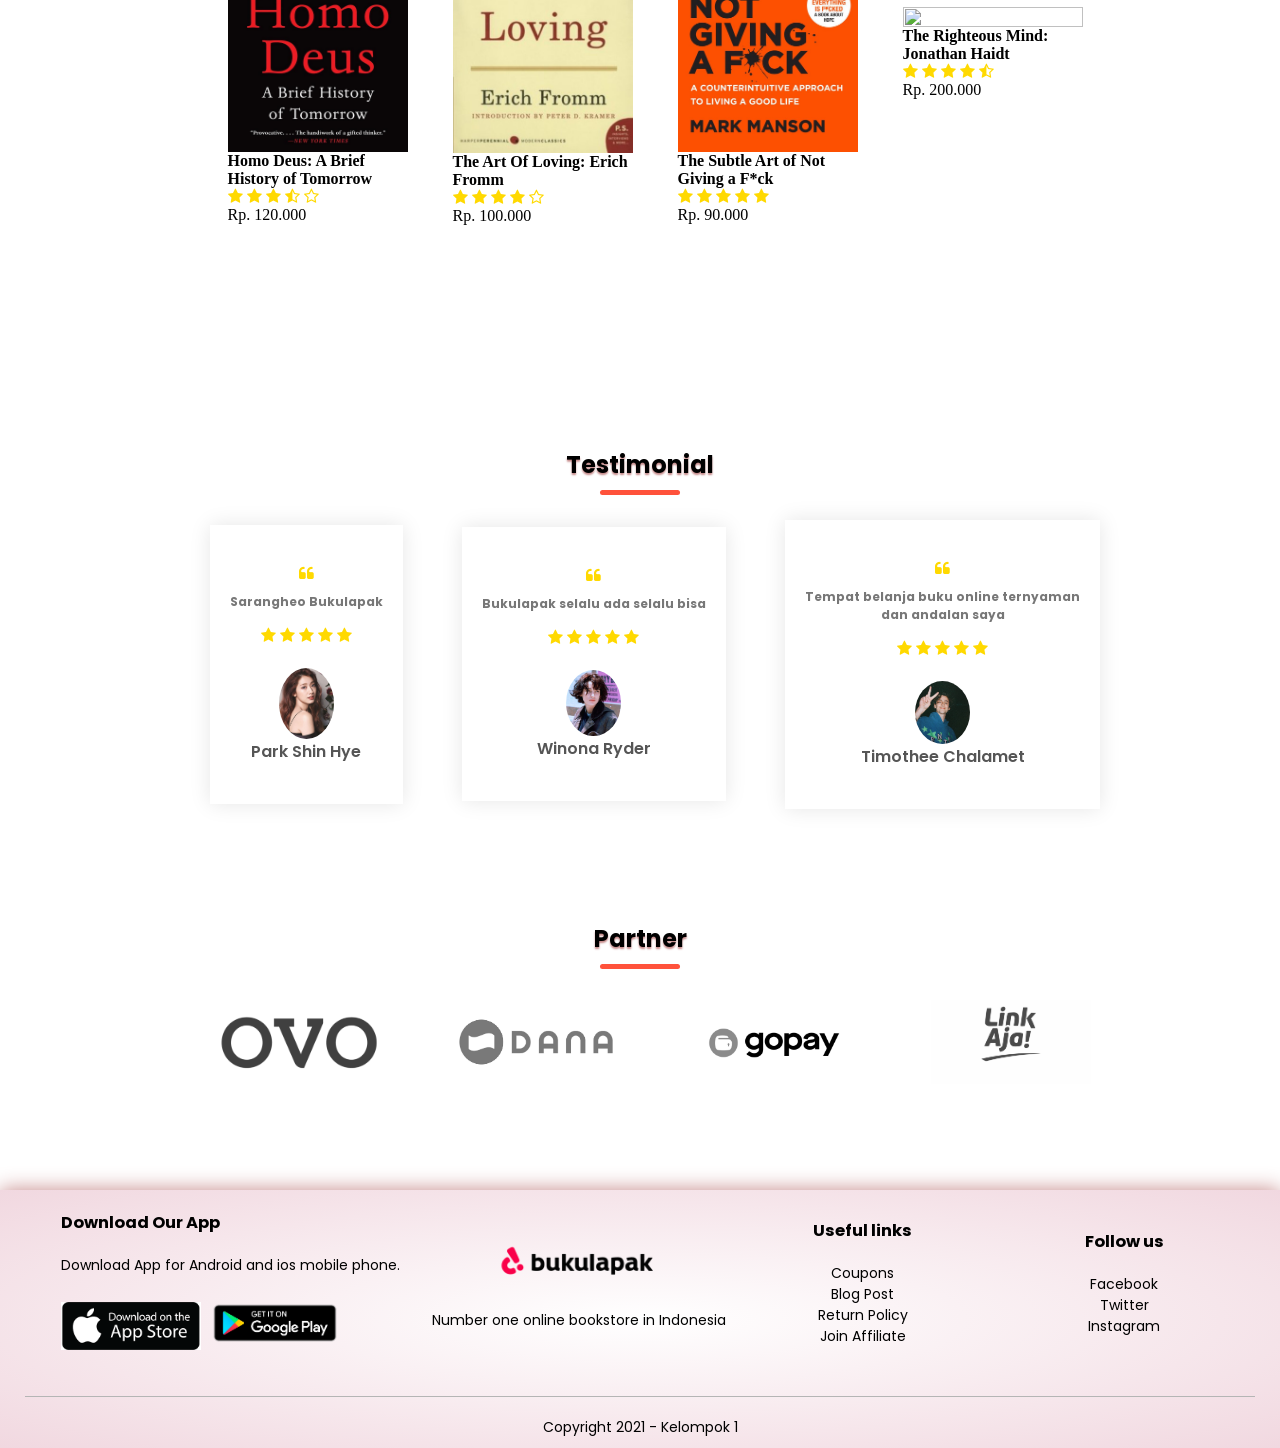
==== commit ff832c64: "adjus style" ====
--- a/index.html
+++ b/index.html
@@ -20,7 +20,7 @@
                 </div>
                 <nav>
                     <ul>
-                        <li><a href="./home">Home</a></li>
+                        <li><a href="#home">Home</a></li>
                         <li><a href="#about">About</a></li>
                         <li><a href="./catalog.html">Catalog</a></li>
                         <li onclick="showFormLogin()" id="login-admin" style="display:none;"><a href="#loginadmin">Login Admin</a></li>
@@ -35,7 +35,7 @@
             <!-- start :tambahan coding untuk add catalog -->
             <div class="form-popup" id="myForm">
                 <div class="form-container">
-                    <h3>Tambah Katalog</h3>
+                    <h3 class="title-add">Tambah Katalog</h3>
             
                     <label><b>Judul</b></label>
                     <input type="text" placeholder="Input Judul" name="judul" id="judul" required>
--- a/style.css
+++ b/style.css
@@ -366,6 +366,10 @@
   z-index: 9;
   left: 50%;
   transform: translate(-50%, 0);
+  padding: 49px 33px;
+  width: 567px;
+  background: white;
+  border-radius: 32px;
 }
 
 /* Add styles to the form container */
@@ -402,6 +406,7 @@
   width: 100%;
   margin-bottom: 10px;
   opacity: 0.8;
+  margin: 10px 0;
 }
 
 /* Add a red background color to the cancel button */
@@ -423,6 +428,7 @@
   border-radius: 8px;
   padding: 6px 0;
   /* margin: 10px 30px 10px 0; */
+  cursor: pointer;
 }
 
 .judul {
@@ -434,3 +440,7 @@
   font-size: 20px;
   margin: 12px 0;
 }
+
+.title-add {
+  margin-bottom: 16px;
+}
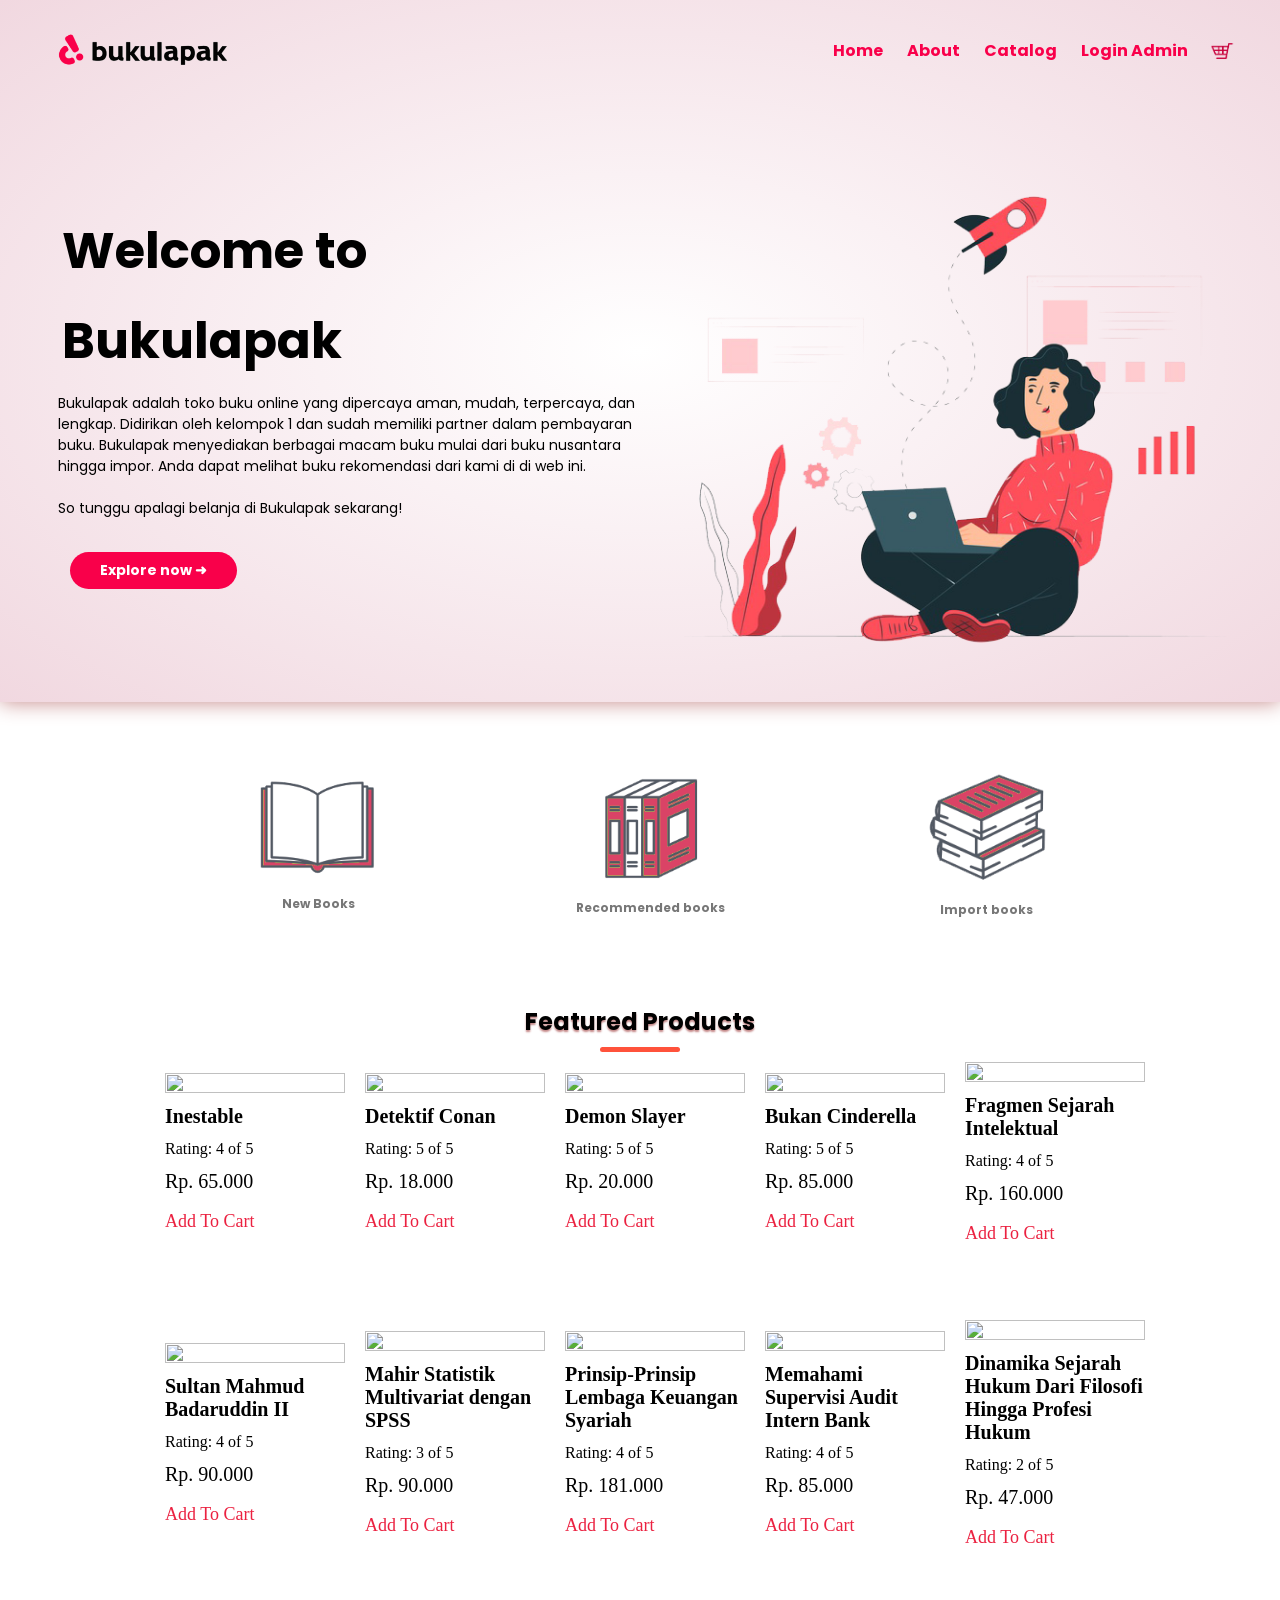
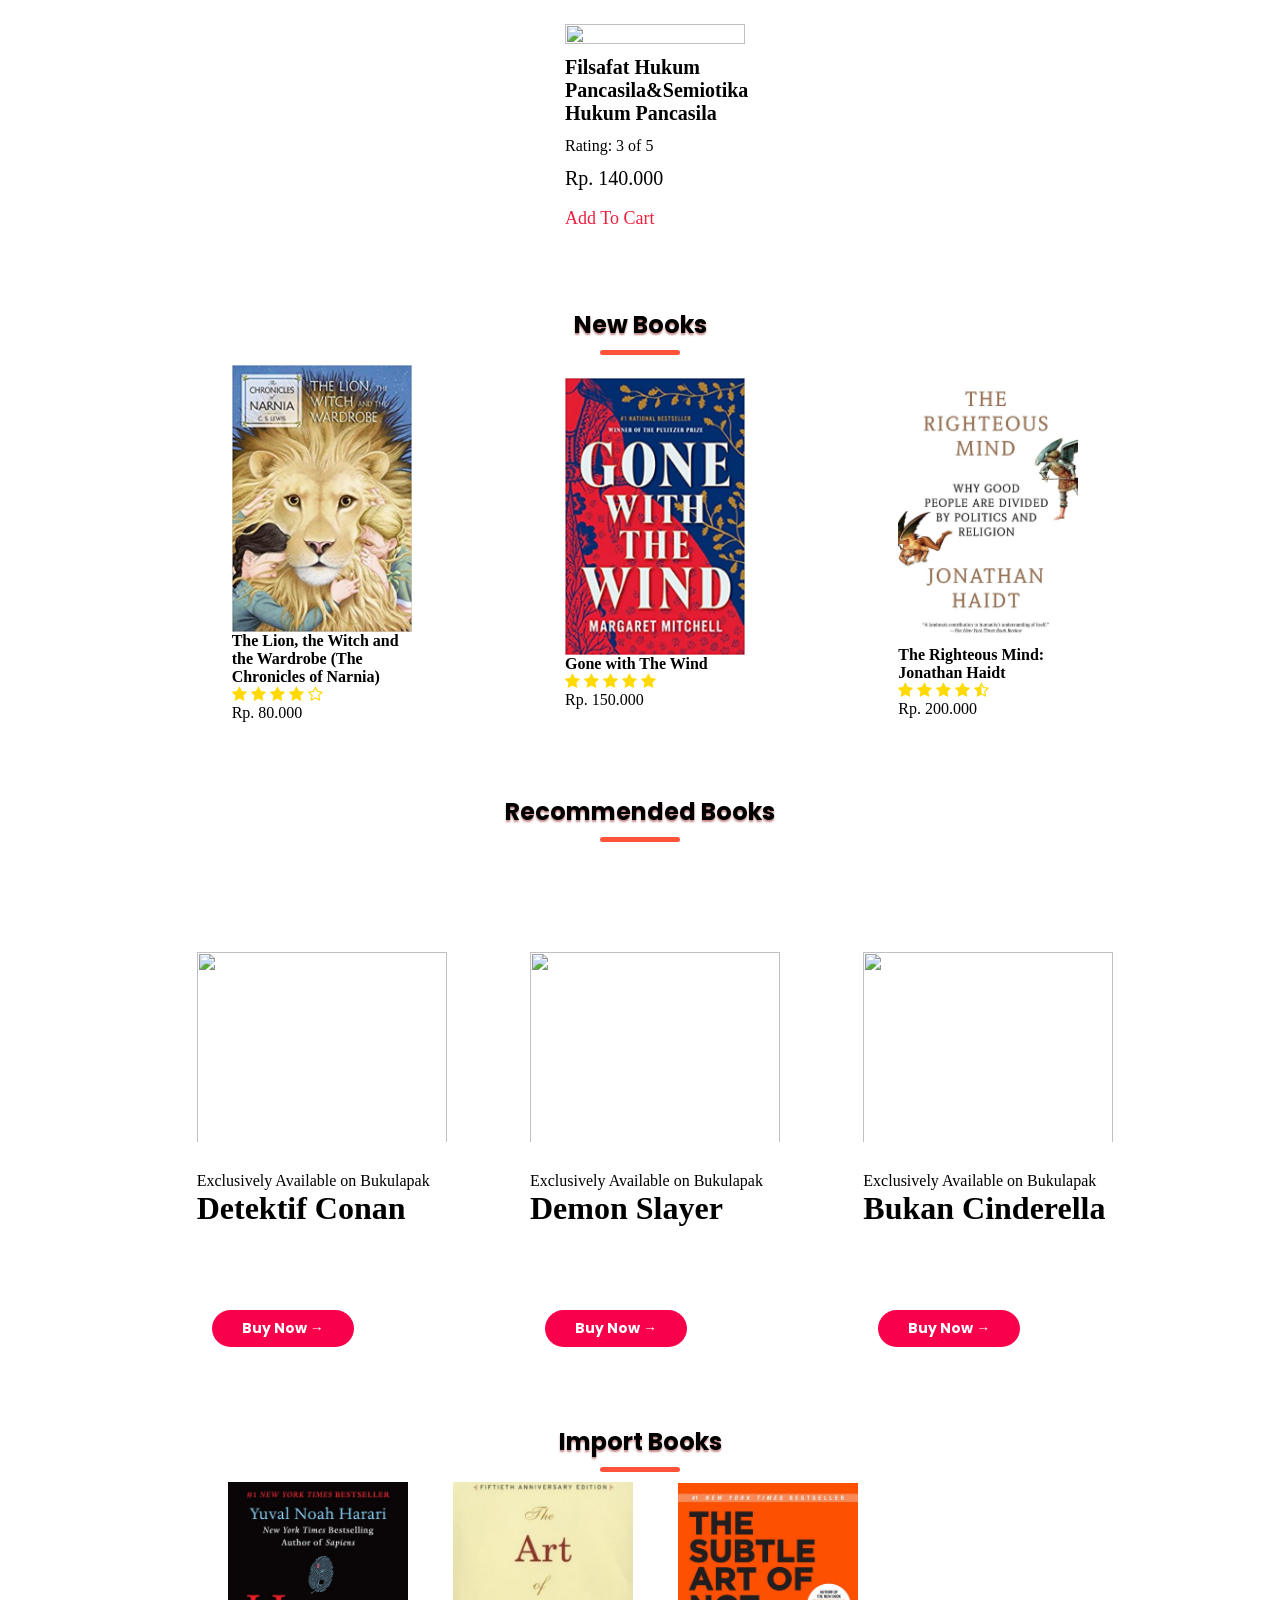
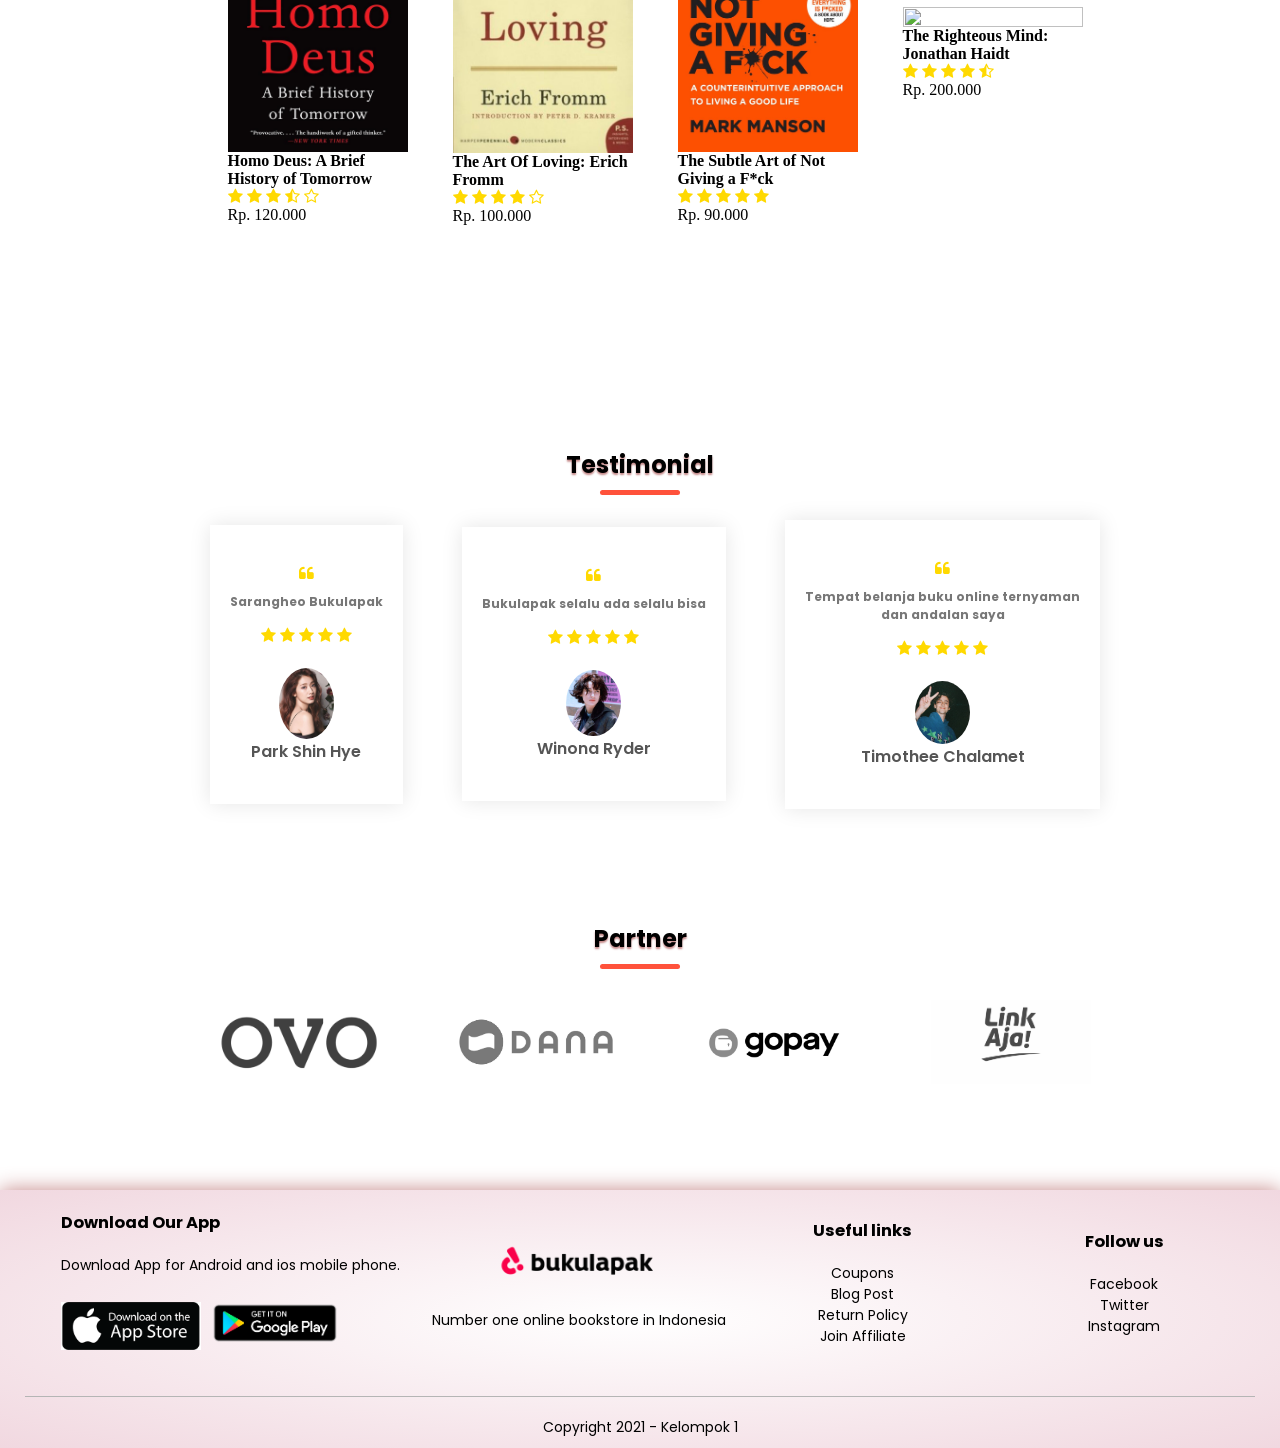
==== commit d8fbe306: "fix image" ====
--- a/index.html
+++ b/index.html
@@ -135,7 +135,7 @@
                 <p>Rp. 150.000</p>
             </div>
             <div class="col-4">
-                <img src="theRight.jpg">
+                <img src="minded.jpg">
                 <h4>The Righteous Mind: Jonathan Haidt</h4>
                 <div class="rating">
                     <i class="fa fa-star"></i>
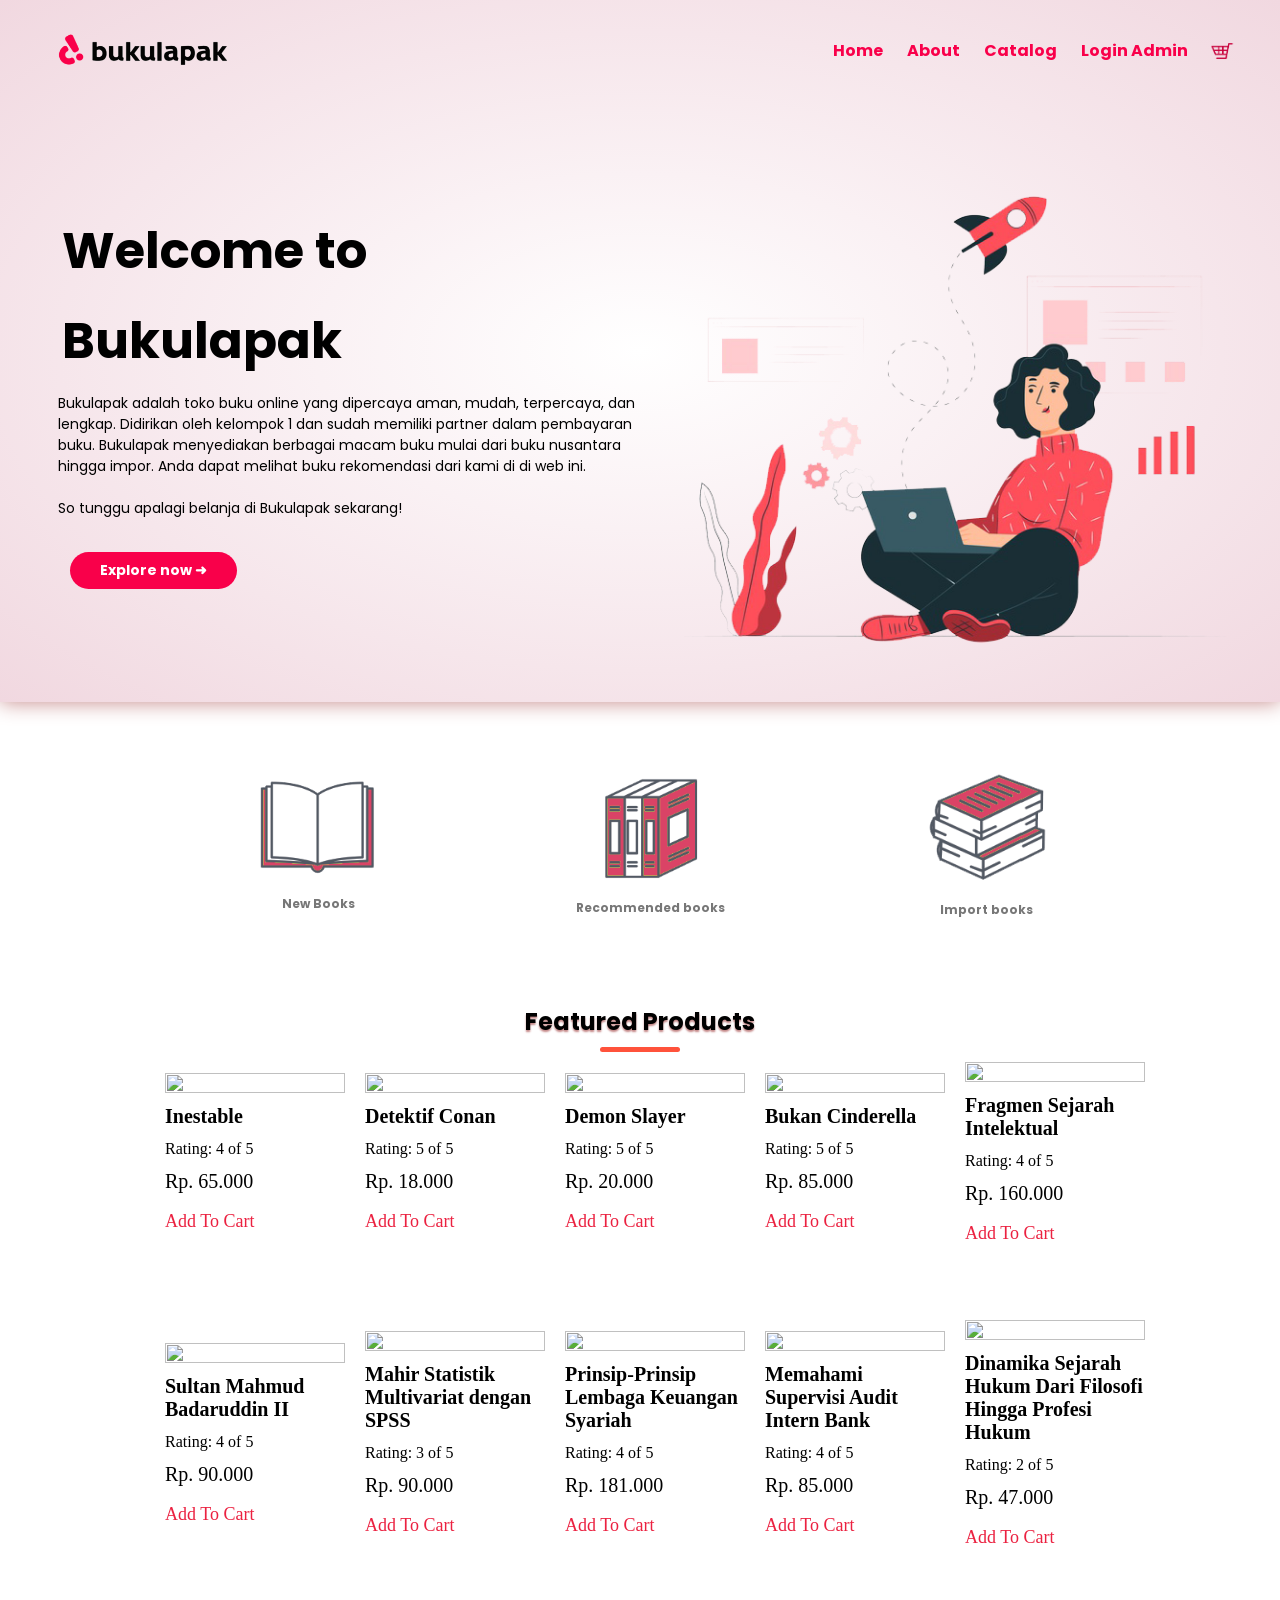
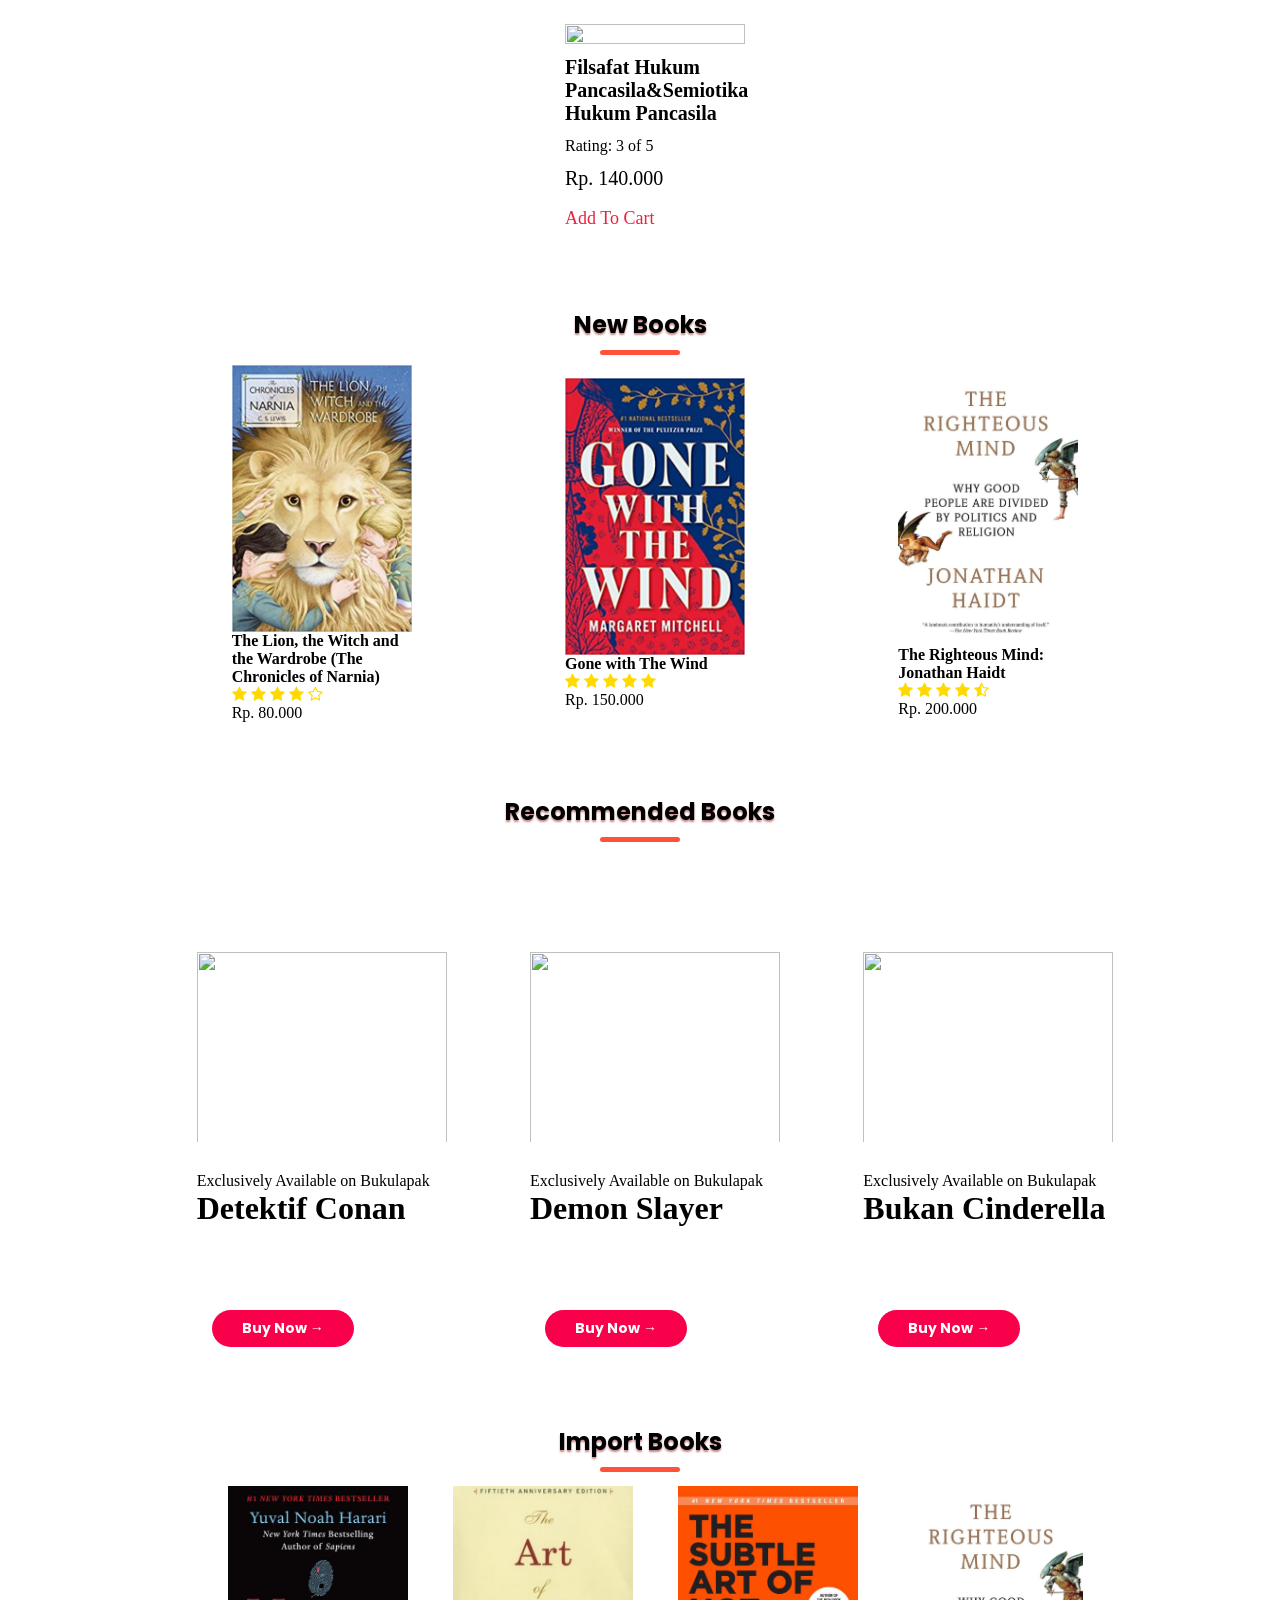
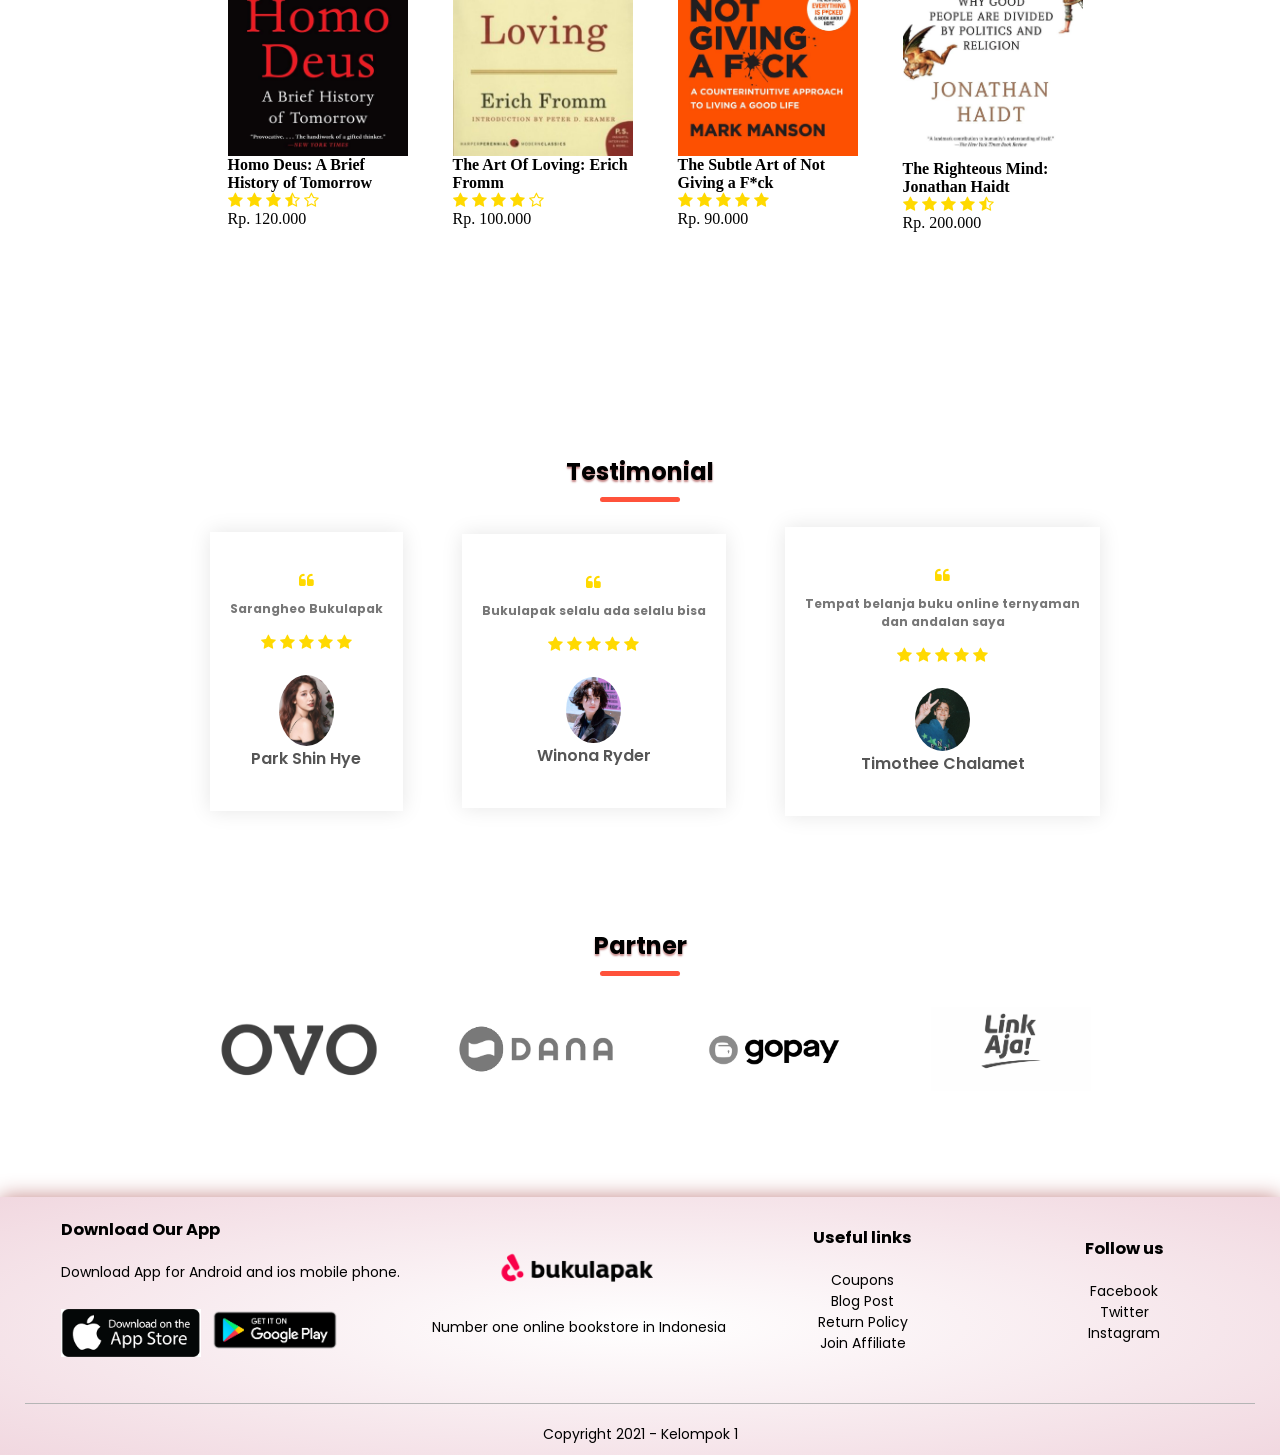
==== commit d3ca9d5c: "addjust" ====
--- a/index.html
+++ b/index.html
@@ -191,7 +191,7 @@
                     <p>Rp. 90.000</p>
                 </div>
                 <div class="col-4">
-                    <img src="theRight.jpg">
+                    <img src="minded.jpg">
                     <h4>The Righteous Mind: Jonathan Haidt</h4>
                     <div class="rating">
                         <i class="fa fa-star"></i>
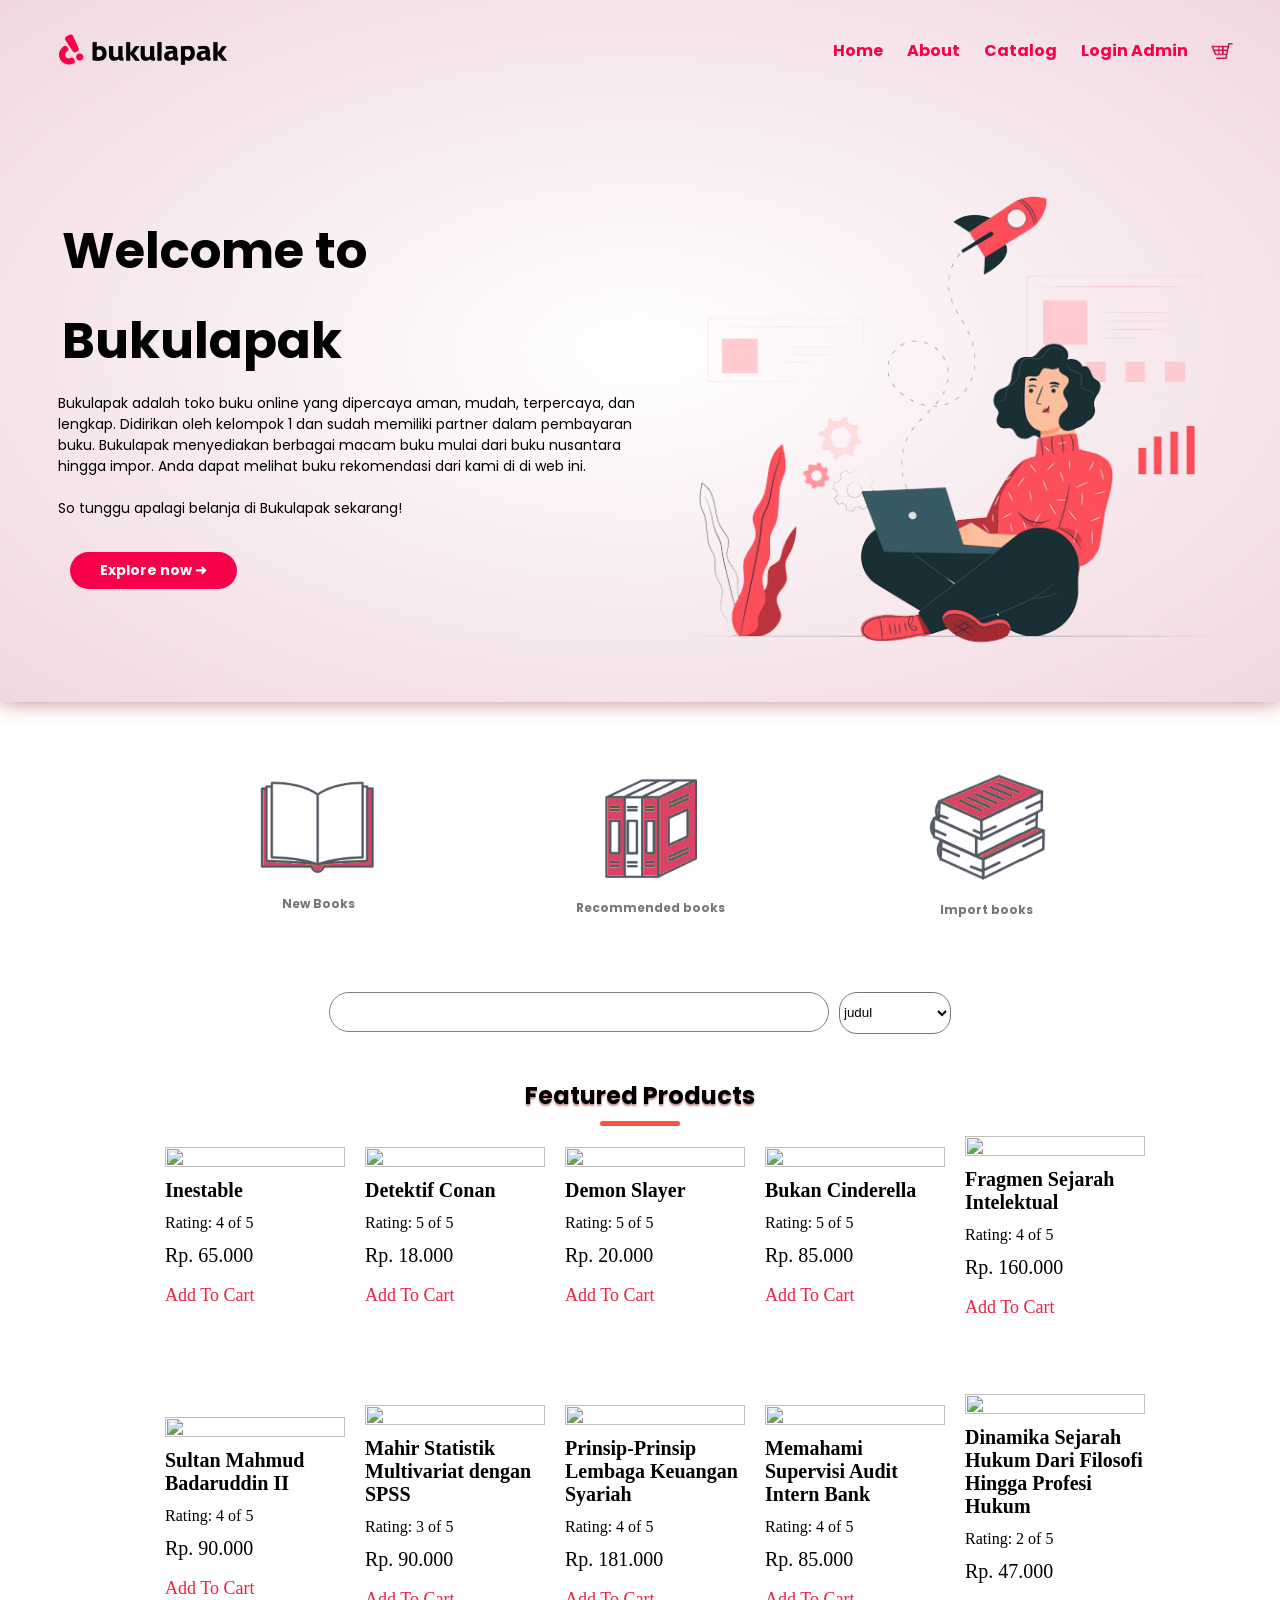
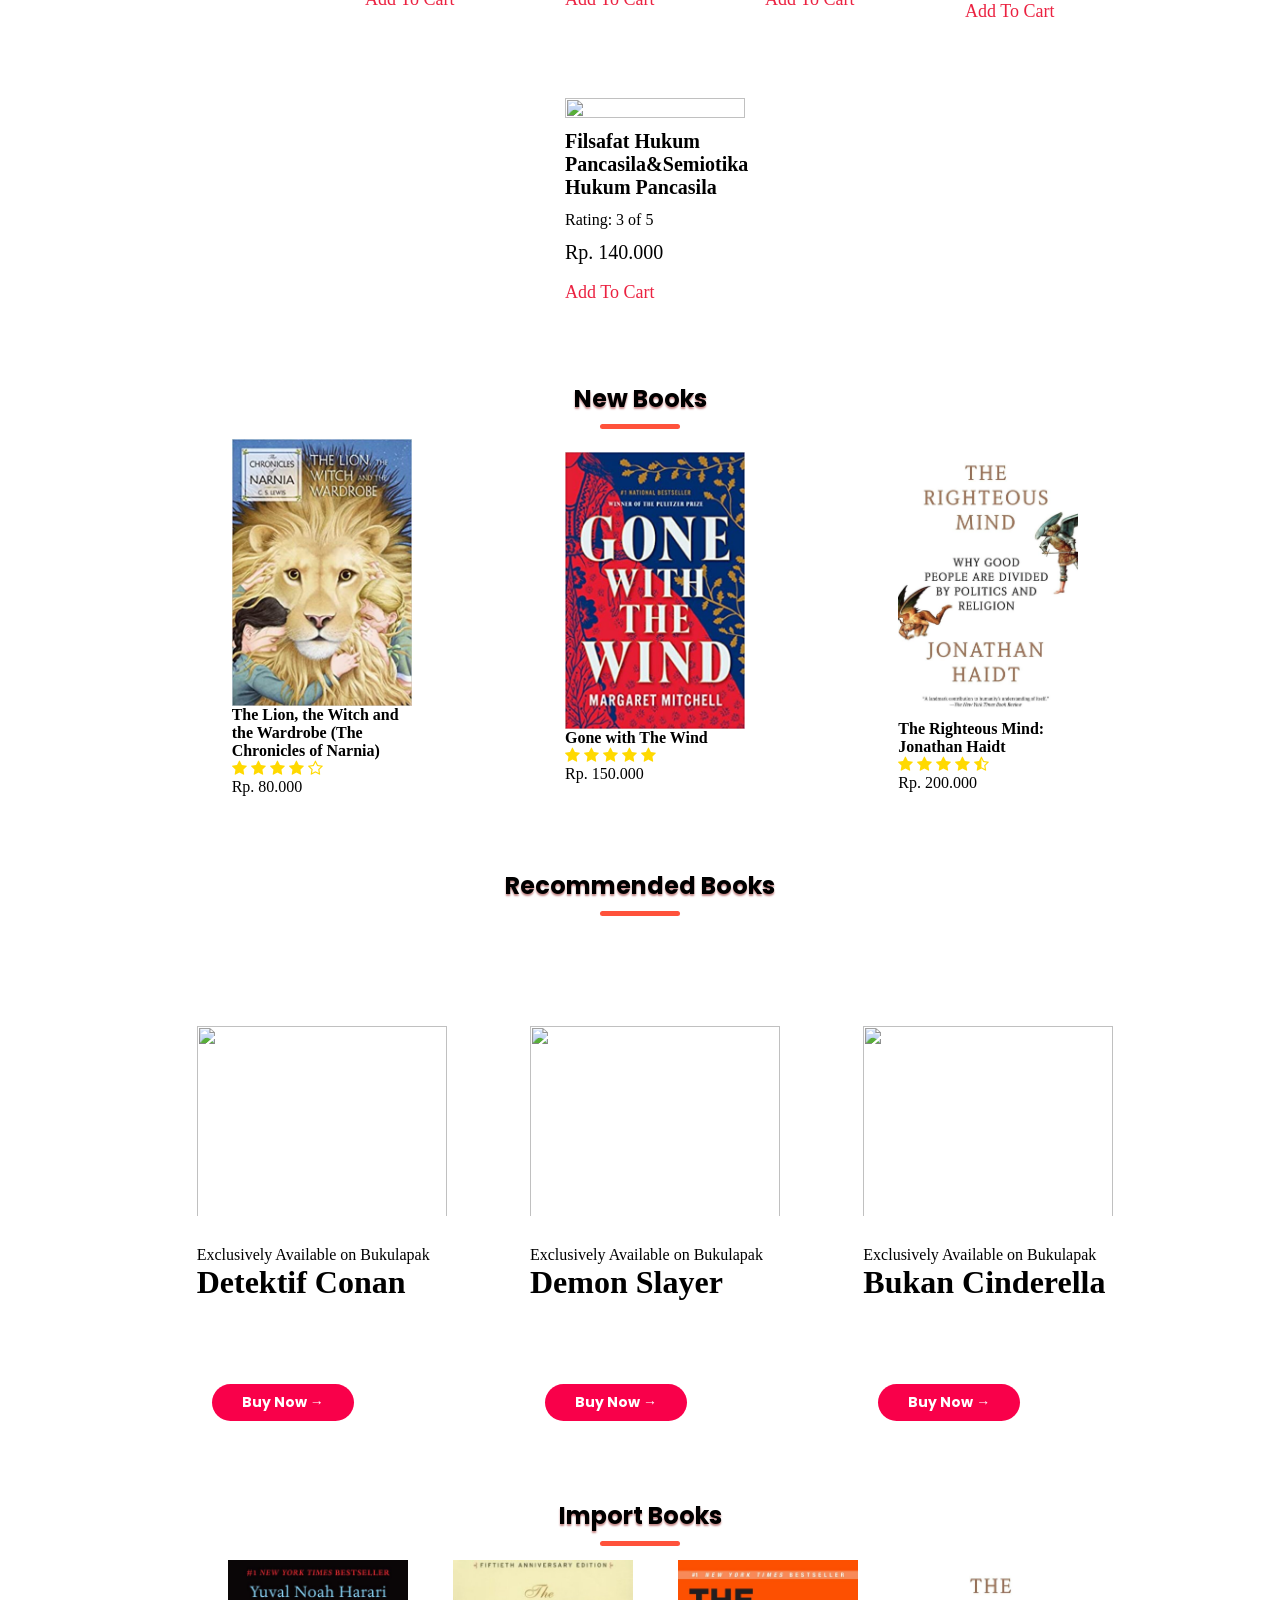
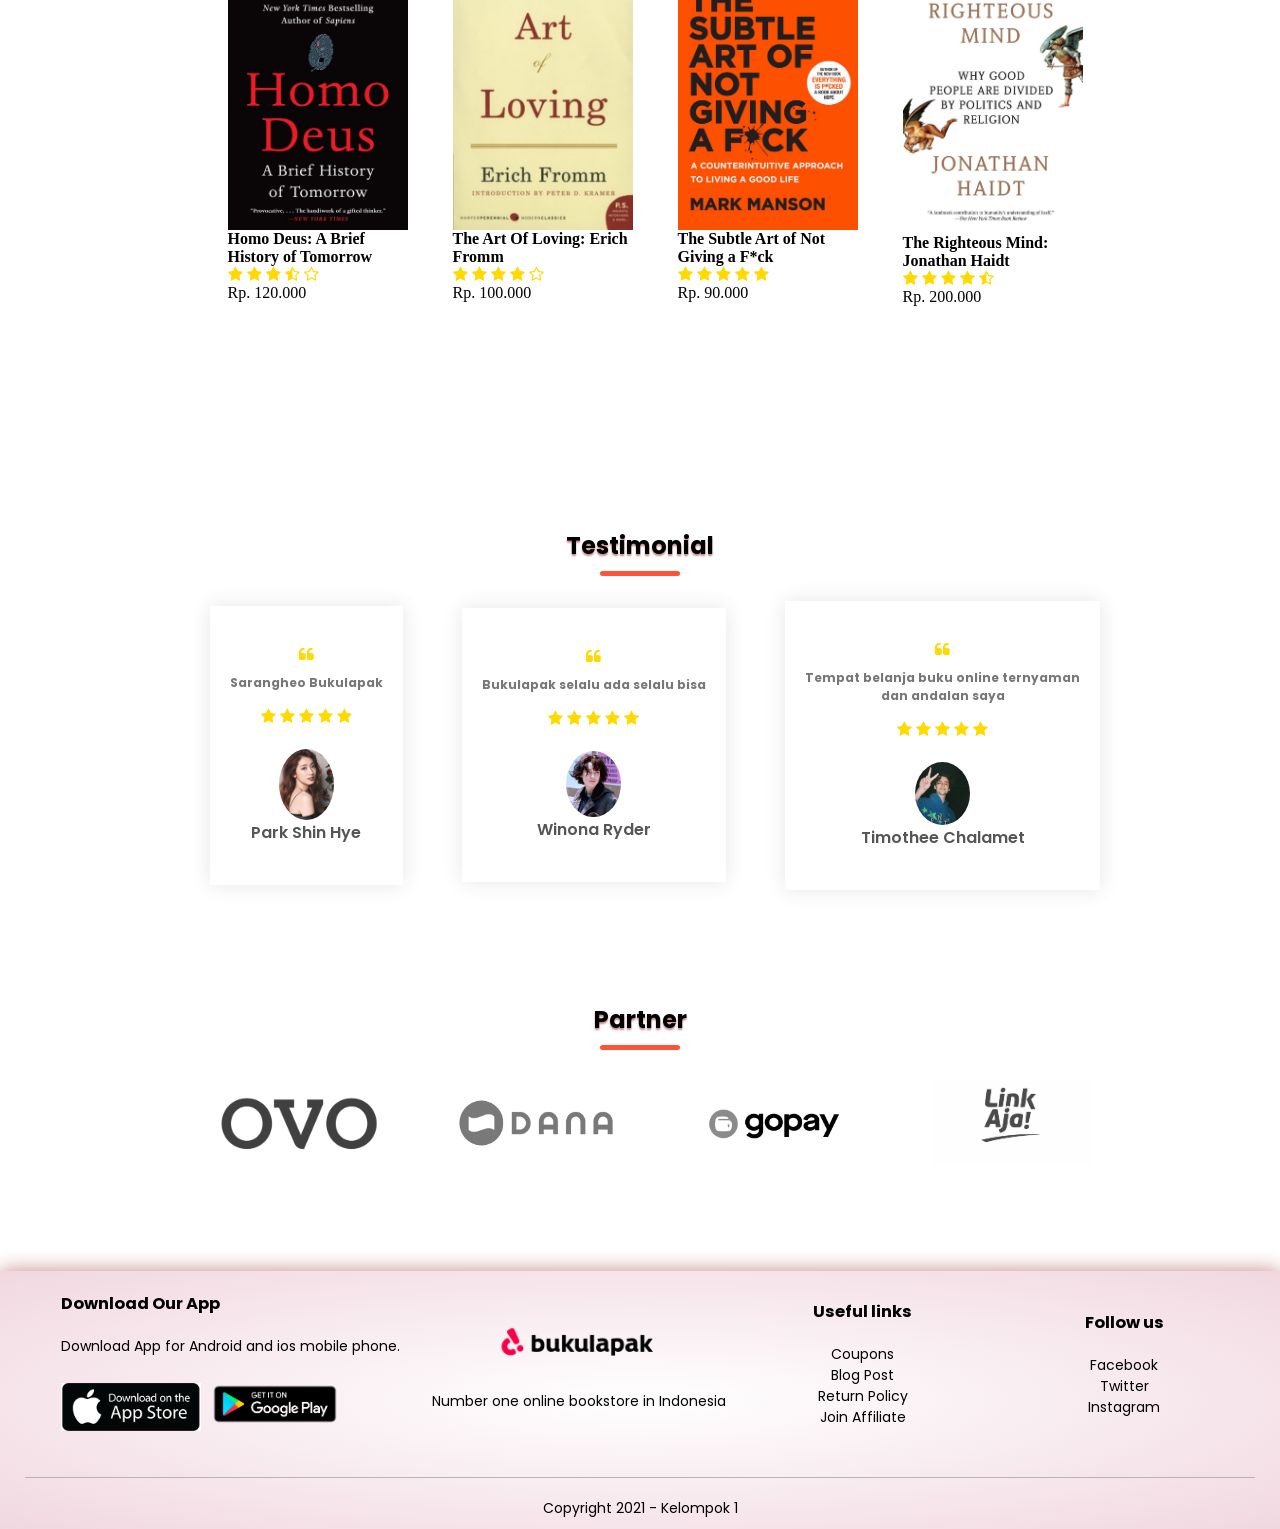
==== commit d29a85aa: "add search" ====
--- a/index.html
+++ b/index.html
@@ -104,6 +104,18 @@
     <!-- FEATURED PRODUCT -->
     <br><br>
     <div class="small-container">
+
+        <div class="hidden-filter">
+            <input id="input-data" type="search" />
+            <select name="pets" id="book-select">
+                <option value="judul">judul</option>
+                <option value="kategori">kategori</option>
+                <option value="stok">stok Tersedia</option>
+                <option value="maxHarga">Maximal Harga</option>
+                <option value="minHarga">Minimal Harga</option>
+            </select>
+        </div>
+   
         <h2 class="title">Featured Products</h2>
         <div class="row" id="boxBuku">
             
--- a/style.css
+++ b/style.css
@@ -444,3 +444,28 @@
 .title-add {
   margin-bottom: 16px;
 }
+
+#input-data {
+  width: 500px;
+  height: 40px;
+  border-radius: 30px;
+  background: white;
+  border: 1px solid grey;
+  color: grey;
+  padding-left: 32px;
+  font-size: 16px;
+}
+
+#book-select {
+  margin-left: 10px;
+  height: 42px;
+  border-radius: 18px;
+  background: white;
+}
+
+.hidden-filter {
+  display: flex;
+  justify-content: center;
+  width: 100%;
+  margin-bottom: 32px;
+}
